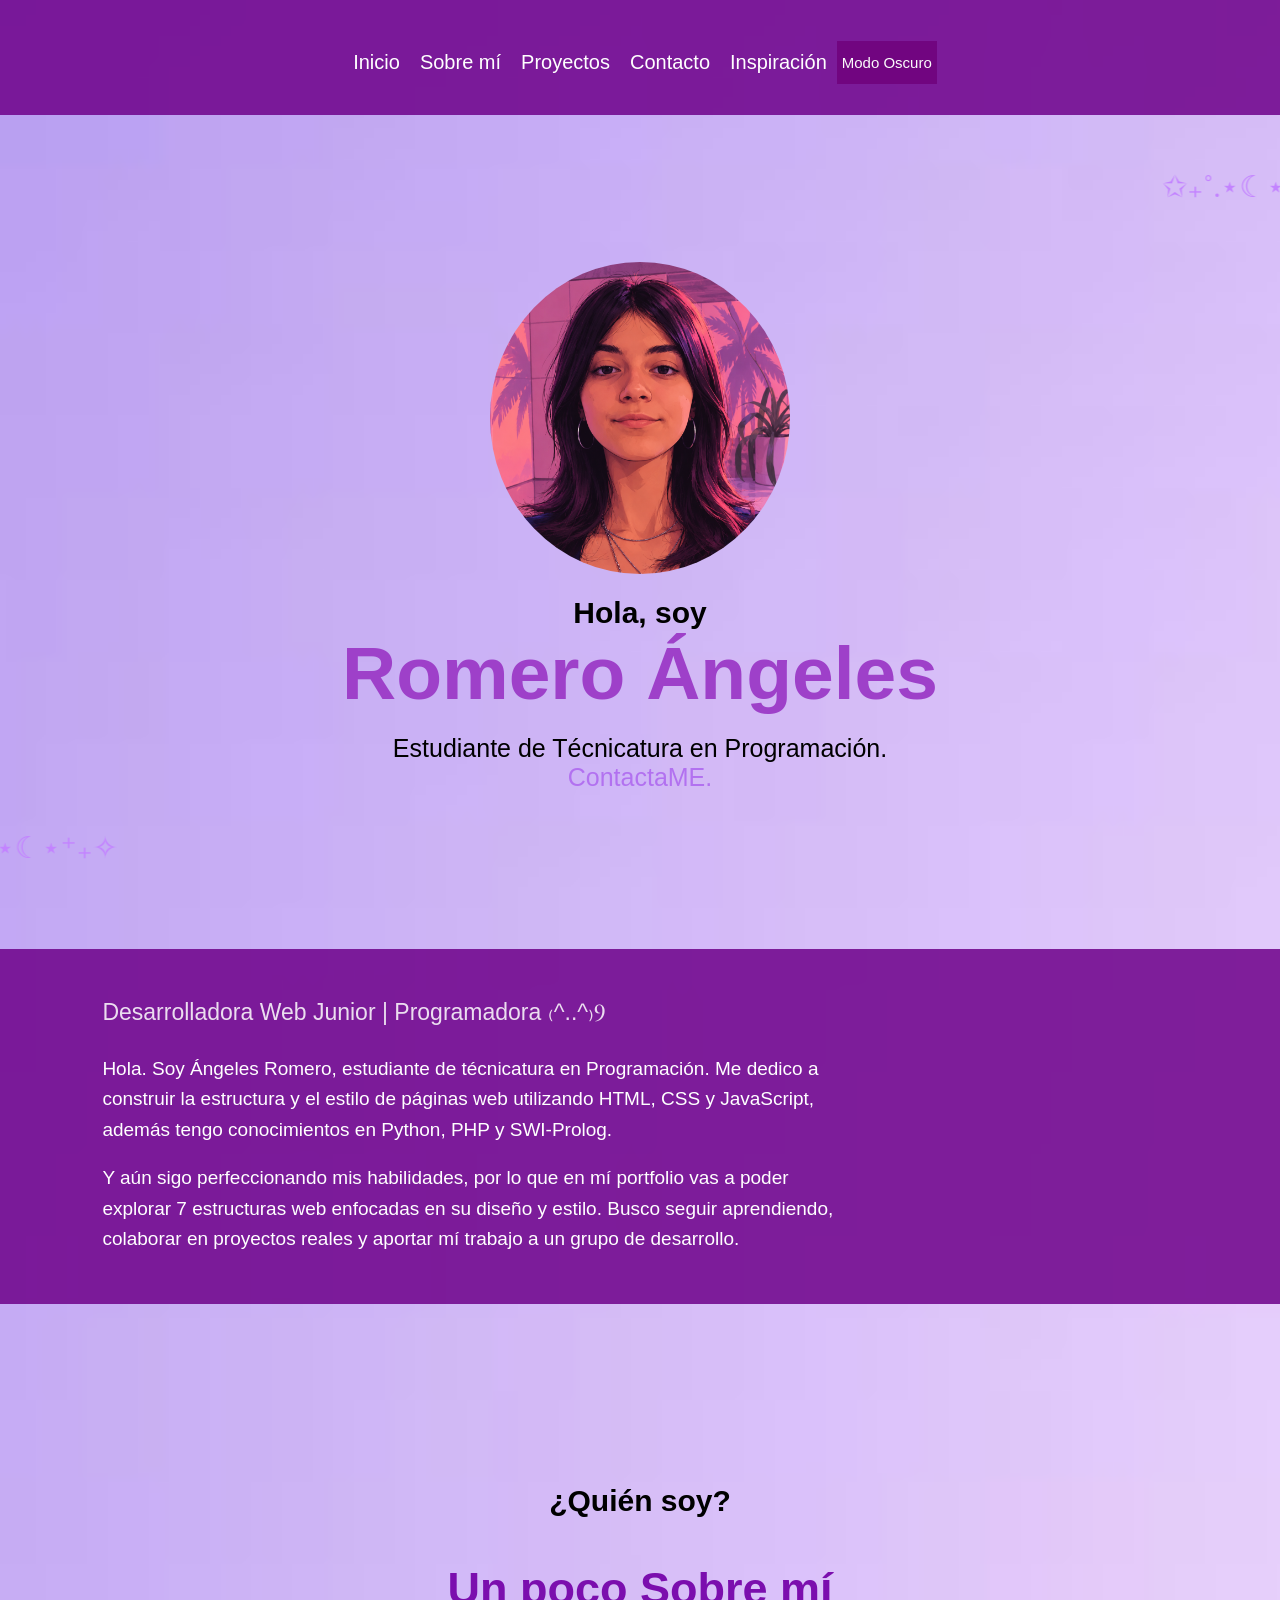
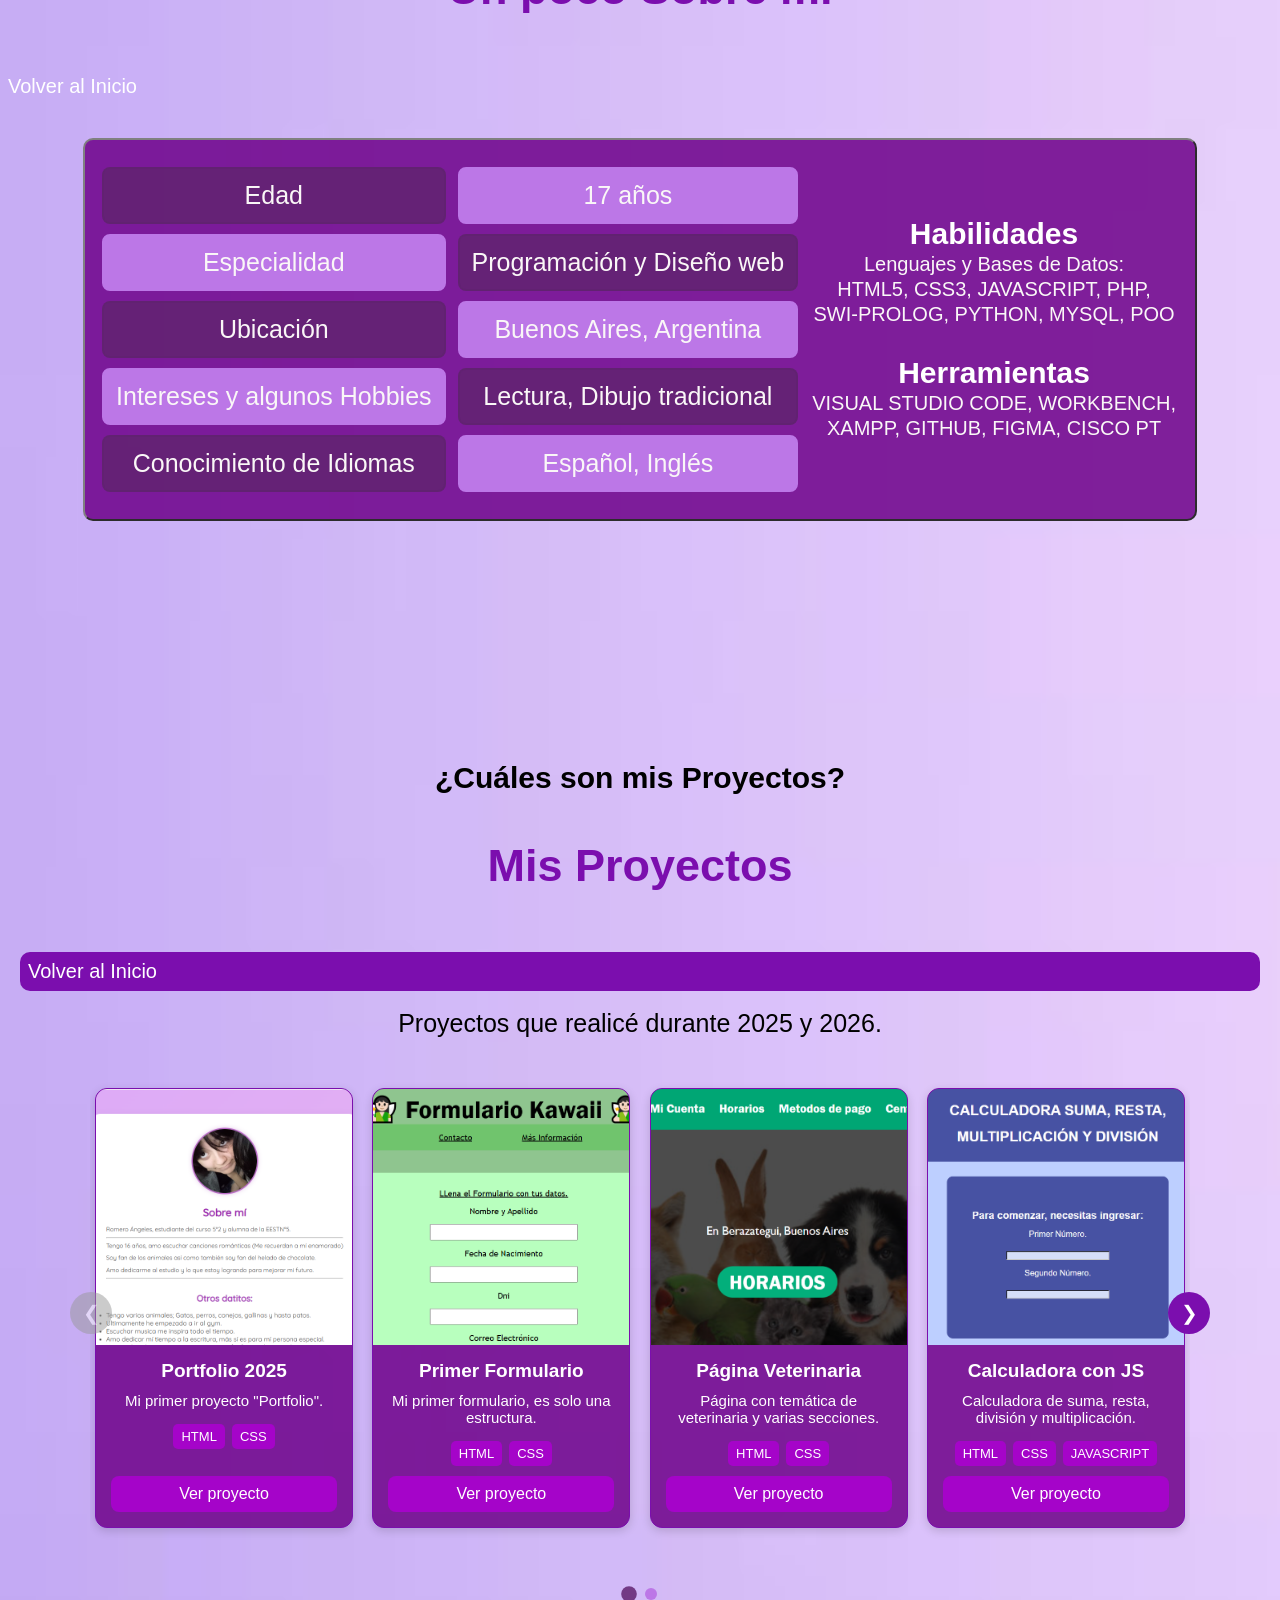
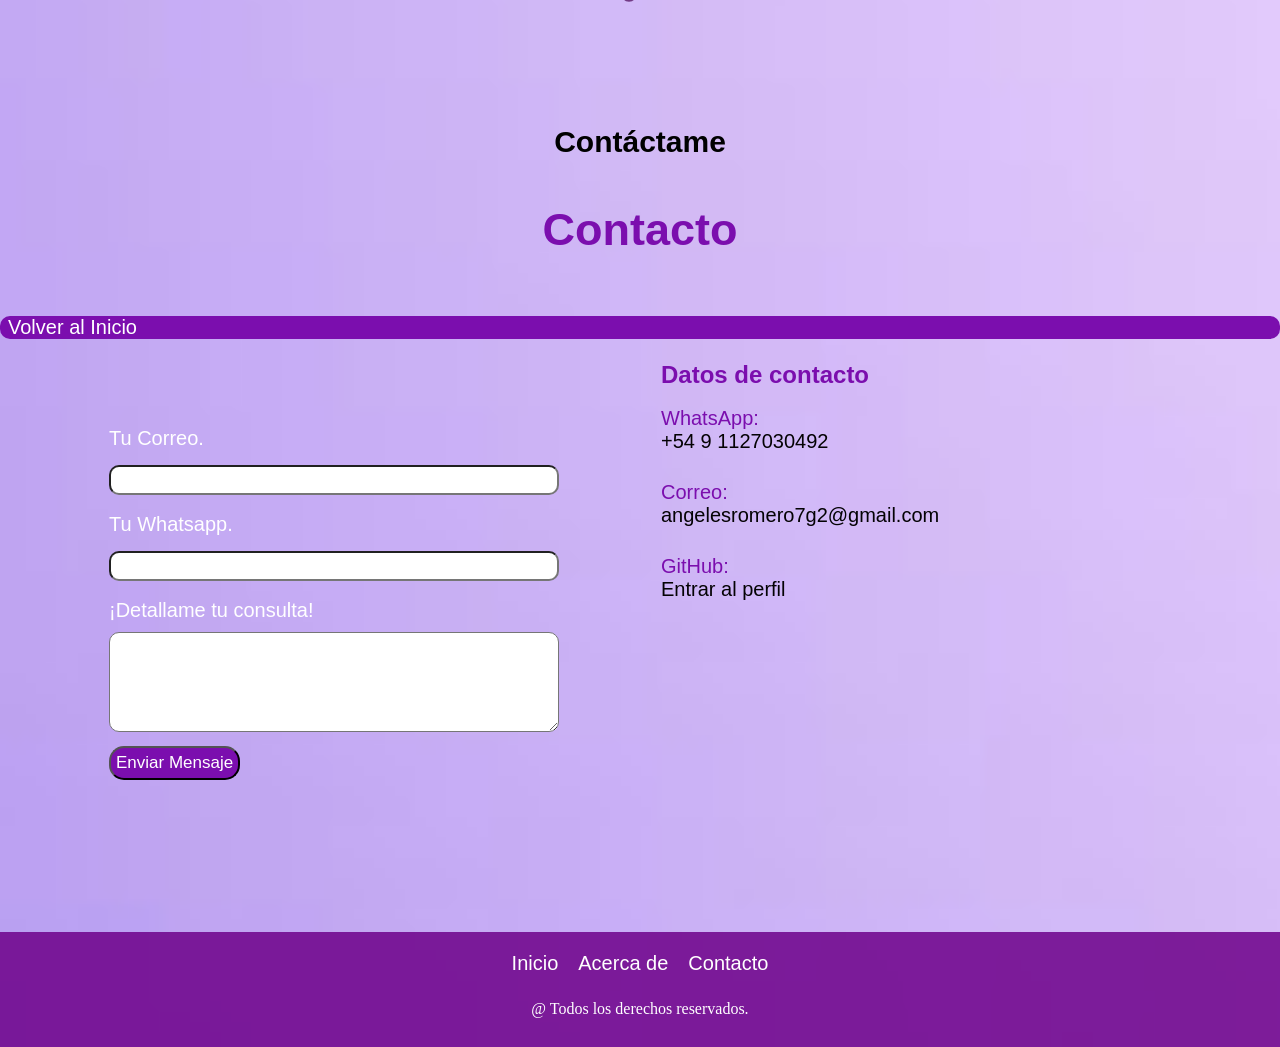
==== index.html @ 71721fd1 "Restore index.html with original content" ====
<!DOCTYPE html>
<html lang="es">
<head>
    <meta charset="UTF-8">
    <meta name="viewport" content="width=device-width, initial-scale=1.0">
    <title>Portfolio Romero Ángeles</title>
    <link rel="stylesheet" href="style.css">
</head>
<body>
    <header class="Encabezado" id="Inicio">
        <nav class="Contenedor" style="margin-top: 10px;">
            <ul class="Menu-links">
                <li class="Menu-item"><a href="#Inicio">Inicio</a></li>
                <li class="Menu-item"><a href="#Sobremi">Sobre mí</a></li>
                <li class="Menu-item"><a href="#Proyectos">Proyectos</a></li>
                <li class="Menu-item"><a href="#Contacto">Contacto</a></li>
                <li class="Menu-item"><a href="index2.html">Inspiración</a></li>
                <button class="botoncolor" id="btn-tema" onclick="cambiarTema()">Modo Oscuro</button>
            </ul>
        </nav>
    </header>
    <br>
    <br>
    <br>
      <marquee behavior="" direction="left" style=" font-size: 30px; color: rgb(195, 131, 255);">✩₊˚.⋆☾⋆⁺₊✧✩₊˚.✩₊˚.⋆☾⋆⁺₊✧✩₊˚.✩₊˚.⋆☾⋆⁺₊✧✩₊˚.✩₊˚.⋆☾⋆⁺₊✧✩₊˚.✩₊˚.⋆☾⋆⁺₊✧✩₊˚.✩₊˚.⋆☾⋆⁺₊✧✩₊˚.✩₊˚.⋆☾⋆⁺₊✧✩₊˚.✩₊˚.⋆☾⋆⁺₊✧✩₊˚.✩₊˚.⋆☾⋆⁺₊✧✩₊˚.✩₊˚.⋆☾⋆⁺₊✧✩₊˚.✩₊˚.⋆☾⋆⁺₊✧✩₊˚.✩₊˚.⋆☾⋆⁺₊✧✩₊˚.⋆☾⋆⁺₊✧✩₊˚.⋆☾⋆⁺₊✧✩₊˚.⋆☾⋆⁺₊✧✩₊˚.⋆☾⋆⁺₊✧✩₊˚.⋆☾⋆⁺₊✧✩₊˚.⋆☾⋆⁺₊✧✩₊˚.⋆☾⋆⁺₊✧✩₊˚.⋆☾⋆⁺₊✧</marquee>
    <br>
    <br>
    <br>
    <br>
    <section class="banner">
        <div class="Presentacion">
              <center><img src="angelesfoto.png" alt="" class="Mi-foto"></center>
              <br>
            <table class="tabla1" style="margin-bottom: 15%;">
                <tr>
                    <td>
                        <h1 style="font-family: sans-serif; font-size: 30px;">Hola, soy</h1>
                        <p class="Mi-nombre">Romero Ángeles</p>
                        <br>
                        <p class="descripcion1" style="font-family: 'Segoe UI', Tahoma, Geneva, Verdana, sans-serif; font-size: 25px;">Estudiante de Técnicatura en Programación.</p>
                        <p class="descripcion2" style="font-family: 'Segoe UI', Tahoma, Geneva, Verdana, sans-serif; font-size: 20px;">
                        <a href="#Contacto" style="color: rgb(178, 113, 240); text-decoration: none; font-size: 25px;">ContactaME.</a></p>
                    </td>
                </tr>
            </table>
        </div>
    </section>
    <br>
    <marquee behavior="" direction="right" style=" font-size: 30px; color: rgb(195, 131, 255);">✩₊˚.⋆☾⋆⁺₊✧✩₊˚.✩₊˚.⋆☾⋆⁺₊✧✩₊˚.✩₊˚.⋆☾⋆⁺₊✧✩₊˚.✩₊˚.⋆☾⋆⁺₊✧✩₊˚.✩₊˚.⋆☾⋆⁺₊✧✩₊˚.✩₊˚.⋆☾⋆⁺₊✧✩₊˚.✩₊˚.⋆☾⋆⁺₊✧✩₊˚.✩₊˚.⋆☾⋆⁺₊✧✩₊˚.✩₊˚.⋆☾⋆⁺₊✧✩₊˚.✩₊˚.⋆☾⋆⁺₊✧✩₊˚.✩₊˚.⋆☾⋆⁺₊✧✩₊˚.✩₊˚.⋆☾⋆⁺₊✧✩₊˚.⋆☾⋆⁺₊✧✩₊˚.⋆☾⋆⁺₊✧✩₊˚.⋆☾⋆⁺₊✧✩₊˚.⋆☾⋆⁺₊✧✩₊˚.⋆☾⋆⁺₊✧✩₊˚.⋆☾⋆⁺₊✧✩₊˚.⋆☾⋆⁺₊✧✩₊˚.⋆☾⋆⁺₊✧</marquee>
    <section id="Acercade" style="background-color: var(--violeta3); color: var(--blancooo); width: 100%; padding: 50px 8%; font-family: sans-serif;">
        <h1 style="font-size: 23px; font-weight: normal; opacity: 0.85; margin: 0 0 28px 0;">Desarrolladora Web Junior | Programadora ₍^..^₎Ⳋ</h1>
        <div style="max-width: 750px;">
            <p style="font-size: 19px; line-height: 1.6; margin: 0 0 18px 0;">Hola. Soy Ángeles Romero, estudiante de técnicatura en Programación. Me dedico a construir la estructura y el estilo de páginas web utilizando HTML, CSS y JavaScript, además tengo conocimientos en Python, PHP y SWI-Prolog.</p>
            <p style="font-size: 19px; line-height: 1.6; margin: 0;">Y aún sigo perfeccionando mis habilidades, por lo que en mí portfolio vas a poder explorar 7 estructuras web enfocadas en su diseño y estilo. Busco seguir aprendiendo, colaborar en proyectos reales y aportar mí trabajo a un grupo de desarrollo.</p>
        </div>
    </section>
    
    <section class="Sobremi" id="Sobremi">
        <h2 style="font-family: sans-serif; font-size: 30px; text-align: center;">¿Quién soy?</h2>
        <h2 class="subtitulos">Un poco Sobre mí</h2
        <li style="justify-self: center; list-style-type: none; background-color: var(--violeta); border-radius: 10px;">
            <a href="#Inicio" style="display: flexbox; color: var(--blancooo); font-family: sans-serif; font-size: 20px; justify-self: center; text-decoration: none; padding: 8px;">Volver al Inicio</a>
        </li>

        <table class="tabla2" border="2">
            <tr>
                <td>
                    <p class="violeta">Edad</p>
                    <p class="claro">Especialidad</p>
                    <p class="violeta">Ubicación</p>
                    <p class="claro">Intereses y algunos Hobbies</p>
                    <p class="violeta">Conocimiento de Idiomas</p>
                </td>
                <td>
                    <p class="claro">17 años</p>
                    <p class="violeta">Programación y Diseño web</p>
                    <p class="claro">Buenos Aires, Argentina</p>
                    <p class="violeta">Lectura, Dibujo tradicional</p>
                    <p class="claro">Español, Inglés</p>
                </td>
                <td>
                    <h1 style="color: white; font-family: sans-serif; font-size: 30px;">Habilidades</h1>
                    <p style="font-size: 20px; padding: 0%; margin: 2px;">Lenguajes y Bases de Datos:</p>
                    <p style="font-size: 20px; padding: 0%; margin: 2px;">HTML5, CSS3, JAVASCRIPT, PHP,</p>
                    <p style="font-size: 20px; padding: 0%; margin: 2px;">SWI-PROLOG, PYTHON, MYSQL, POO</p>
                    <br>
                    <h1 style="color: white; font-family: sans-serif; font-size: 30px;">Herramientas</h1>
                    <p style="font-size: 20px; padding: 0%; margin: 2px;">VISUAL STUDIO CODE, WORKBENCH,</p>
                    <p style="font-size: 20px; padding: 0%; margin: 2px;">XAMPP, GITHUB, FIGMA, CISCO PT</p>
                </td>
            </tr>
        </table>
    </section>

<section id="Proyectos">
    <h2 style="font-family: sans-serif; font-size: 30px; text-align: center;">
        ¿Cuáles son mis Proyectos?
    </h2>
    <h1 class="subtitulos">Mis Proyectos</h1>
    <li style="justify-self: center; list-style-type: none; background-color: var(--violeta); border-radius: 10px;">
        <a href="#Inicio" style="color: var(--blancooo); font-family: sans-serif; font-size: 20px; text-decoration: none; padding: 8px; display: block;">Volver al Inicio</a>
    </li>
    <br>
    <p class="descripcion2" style="font-family: 'Segoe UI', Tahoma, Geneva, Verdana, sans-serif; font-size: 25px; text-align: center;">Proyectos que realicé durante 2025 y 2026.</p>
    <div class="carrusel-contenedor">
        <button class="flecha" id="btn-anterior" onclick="moverCarrusel(-1)">❮</button>
        <div class="carrusel-wrapper">
            <div class="carrusel-track" id="carrusel-track">
            </div>
        </div>
        <button class="flecha" id="btn-siguiente" onclick="moverCarrusel(1)">❯</button>
    </div>
    <div class="indicadores" id="indicadores-proyectos"></div>
</section>

    <section id="Contacto">
        <h2 style="font-family: sans-serif; font-size: 30px; text-align: center;">Contáctame</h2>
        <h2 class="subtitulos">Contacto</h2>
        <li style="justify-self: center; list-style-type: none; background-color: var(--violeta); border-radius: 10px;">
            <a href="#Inicio" style="display: flexbox; color: var(--blancooo); font-family: sans-serif; font-size: 20px; text-decoration: none; padding: 8px;">Volver al Inicio</a>
        </li>

        <table style="width: 100%;">
            <tr>
                <td style="width: 50%; vertical-align: top;">
                   <form class="Contacto" action="https://formspree.io/f/mbgojozp" method="POST" onsubmit="return validar(this)>
                        <fieldset>
                            <label>
                                <br>
                                <p>Tu nombre.</p>
                                <input style="margin-top: 10px;" type="text" name="nombre">
                            </label>
                            <br>
                            <label>
                                <br>
                                <p>Tu Correo.</p>
                                <input style="margin-top: 10px;" type="email" name="email">
                            </label>
                            <br>
                            <label>
                                <br>
                                <p>Tu Whatsapp.</p>
                                <input style="margin-top: 10px;" type="number" name="number">
                            </label>
                            <br>
                            <label>
                                <br>
                                <p>¡Detallame tu consulta!</p>
                                <textarea name="mensaje" style="margin-top: 5px;"></textarea>
                            </label>
                            <button type="submit" style="font-family: sans-serif; border-radius: 15px; color: var(--blancooo); background-color: var(--violeta); font-size: 17px; padding: 5px; margin-top: 10px;">Enviar Mensaje</button>
                        </fieldset>
                    </form>

<script>
    let form = document.querySelector(".Contacto");
    form.onsubmit = function(e) {
        let nombre = form.nombre.value;
        let email = form.email.value;
        let numero = form.numerito.value;
        let mensaje = form.mensaje.value;

        if (nombre == "" && email == "" && numero == "" && mensaje == "") {
            e.preventDefault();
            alert("Completá los campos antes de enviar");
        } else {
            console.log(nombre + ", Se envió el mensaje" + typeof(nombre));
            alert("Se envio tu mensaje, " + nombre);
        }
    }
</script>
                    </form>
                </td>
                <td style="width: 50%; vertical-align: top; padding: 20px; font-family: sans-serif; color: var(--violeta);">
                    <h1>Datos de contacto</h1>
                    <br>
                    <p style="font-size: 20px;">WhatsApp:</p>
                    <p style="font-size: 20px; color: var(--texto2)">+54 9 1127030492</p>
                    <br>
                    <p style="font-size: 20px; margin-top: 10px;">Correo:</p>
                    <p style="font-size: 20px; color: var(--texto2)">angelesromero7g2@gmail.com</p>
                    <br>
                    <p style="font-size: 20px; margin-top: 10px;">GitHub:</p>
                    <a href="https://github.com/memecita" style="text-decoration: none; font-size: 20px; color: var(--texto2)">Entrar al perfil</a>
                </td>
            </tr>
        </table>
    </section>

    <footer>
        <nav class="lista-footer">
            <ul class="Menu-links2">
                <li><a href="#Inicio" class="nav__link">Inicio</a></li>
                <li><a href="#Acercade" class="nav__link">Acerca de</a></li>
                <li><a href="#Contacto" class="nav__link">Contacto</a></li>
            </ul>
            <p class="nav__link">@ Todos los derechos reservados.</p>
        </nav>
    </footer>

    <script src="indexjs.js"></script>

</body>
</html>
---- style.css ----
:root {
    --fondo-imagen: url('fondo1.jpg');
    --texto: #000000;
    --proyecto: #dddddd;
    --violeta: rgb(123, 14, 174);
    --violeta3: rgba(111, 2, 138, 0.855);
    --tabla: rgba(111, 2, 138, 0.855);
    --botoncolor: #710580;
    --violetaa: rgb(158, 64, 201);
    --violeta-claro: rgb(188, 119, 231);
    --violeta-fuerte: rgba(98, 36, 113, 0.855);
    --header: rgba(111, 2, 138, 0.855);
    --blanco: #040404;
    --texto2: rgb(4, 2, 4);
    --tags: rgba(255, 255, 255, 0.855);
    --card: rgba(111, 2, 138, 0.855);
    --blancoo: #faf7f7;
    --nombre: rgb(165, 5, 239);
    --blancooo: #ffffff;
    --contacto: rgba(111, 2, 138, 0.855);
}

body.oscuro {
    --fondo-imagen: url('fondo2.jpg');
    --header: #290d38;
    --proyecto: #faf7f7;
    --texto2: #ffffff;
    --violeta: #c885e9;
    --violeta3: #290d38;
    --nombre: rgb(205, 140, 236);
    --tags: rgb(119, 55, 148);
    --card: #352342;
    --contacto: #290d38;
    --violetaa: rgb(123, 14, 174);
    --texto: #e6d4ef;
    --tabla: #352342;
    --botoncolor: #451a5d;
    --violeta-claro: #59376e;
    --violeta-fuerte: #8146a5;
    --blanco: #ffffff;
    --blancooo: #ffffff;
}

* {
    margin: 0;
    padding: 0;
    box-sizing: border-box;
}

html {
    scroll-behavior: smooth;
}

body {
    background-image: var(--fondo-imagen);
    background-repeat: no-repeat;
    background-size: cover;
}

.botoncolor {
    font-size: 15px;
    color: rgb(251, 251, 251);
    background-color: var(--botoncolor);
    padding: 5px;
    border: 5px;
}

.Encabezado {
    background-color: var(--header);
    height: 115px;
    text-decoration: none;
    display: flex;
    justify-content: center;
    align-items: center;
}

.Menu-item {
    display: flex;
    align-items: center;
}

.Menu-contenedor {
    width: 100%;
    align-items: center;
    height: 100%;
}

.Contenedor {
    justify-content: space-between;
    align-items: center;
    margin: 0;
    padding: 10px;
}

.Menu-links a {
    font-size: 20px;
    font-family: sans-serif;
    text-decoration: none;
    color: #fff;
    padding: 10px;
}

.banner {
    height: 450px;
    position: relative;
    display: grid;
    margin-bottom: 100px;
}

.contenido-banner {
    display: flex;
    justify-content: center;
    align-items: center;
    width: 100%;
}

.Presentacion {
    width: 80%;
    margin: 0 auto;
}

.Presentacion table {
    width: 100%;
    margin: 0 auto;
    border-collapse: collapse;
}

.Presentacion td {
    text-align: center;
}

.tabla1 {
    justify-self: center;
}

.Mi-nombre {
    font-family: Arial, Helvetica, sans-serif;
    font-weight: bold;
    font-size: 75px;
    color: var(--violetaa);
}

.Mi-nombre:hover {
    color: var(--nombre);
}

.descripcion1, .descripcion2 {
    color: var(--texto);
}

.Mi-foto {
    width: 300px;
    height: auto;
    border-radius: 50%;
}

.subtitulos {
    font-family: 'Trebuchet MS', 'Lucida Sans Unicode', 'Lucida Grande', 'Lucida Sans', Arial, sans-serif;
    font-size: 45px;
    text-align: center;
    color: var(--violeta);
    margin-top: 45px;
    margin-bottom: 60px;
}

#Acercade {
    margin-top: 80px;
    margin-bottom: 130px;
    padding-top: 50px;
    padding-bottom: 50px;
}

.Sobremi {
    margin-top: 25px;
    margin-bottom: 140px;
    padding-top: 50px;
    padding-bottom: 50px;
}

.tabla2 {
    margin: 40px auto 0;
    background-color: var(--tabla);
    border-radius: 10px;
    font-size: 25px;
    padding: 10px;
}

.tabla2:hover {
    background-color: var(--violetaa);
}

.tabla2 td {
    text-align: center;
    padding: 5px;
    border: none;
}

.tabla2 p {
    font-family: sans-serif;
    font-size: 25px;
    color: var(--blancoo);
    padding: 12px;
    margin: 10px 0;
    border-radius: 8px;
}

.violeta {
    border: 2px solid var(--violeta-fuerte);
    background-color: var(--violeta-fuerte);
}

.claro {
    border: 2px solid var(--violeta-claro);
    background-color: var(--violeta-claro);
}

.tags {
    font-size: 20px;
    font-family: Arial, Helvetica, sans-serif;
    color: var(--blancooo);
    display: flex;
    justify-content: center;
    flex-wrap: wrap;
    gap: 7px;
    margin-top: 5px;
}

.tags span {
    background-color: rgb(165, 4, 201);
    color: var(--blancooo);
    border-radius: 5px;
    padding: 5px 8px;
    font-size: 13px;
    font-family: Arial, Helvetica, sans-serif;
}

#Proyectos {
    margin-top: 20px;
    margin-bottom: 20px;
    padding: 50px 20px;
}

.carrusel-contenedor {
    position: relative;
    width: 95%;
    max-width: 1100px;
    margin: 40px auto;
}

.carrusel-wrapper {
    width: 100%;
    overflow: hidden;
    border-radius: 15px;
}

.carrusel-track {
    display: flex;
    gap: 1.2rem;
    padding: 10px 5px 20px;
    transition: transform 0.4s ease;
}

.proyecto-card {
    flex: 0 0 calc(25% - 0.9rem);
    min-width: 0;
    box-sizing: border-box;
    background-color: var(--card);
    border: 1px solid var(--violeta);
    border-radius: 12px;
    box-shadow: 0 3px 10px rgba(0, 0, 0, 0.15);
    overflow: hidden;
    display: flex;
    flex-direction: column;
    transition: transform 0.2s, box-shadow 0.2s;
    color: var(--blancooo);
}

.proyecto-card:hover {
    transform: translateY(-5px);
    box-shadow: 0 8px 20px rgba(0, 0, 0, 0.2);
}

.proyecto-card img {
    width: 100%;
    aspect-ratio: 1 / 1;
    object-fit: cover;
    display: block;
}

.proyecto-info {
    padding: 15px;
    display: flex;
    flex-direction: column;
    flex: 1;
    gap: 10px;
    text-align: center;
}

.proyecto-card h3 {
    font-family: sans-serif;
    font-size: 19px;
    margin: 0;
}

.proyecto-card p {
    font-family: sans-serif;
    font-size: 15px;
    margin: 0;
}

.proyecto-card a {
    display: inline-block;
    margin-top: auto;
    background-color: rgb(165, 4, 201);
    color: var(--blancooo);
    border-radius: 8px;
    font-size: 16px;
    padding: 9px;
    text-decoration: none;
    font-family: sans-serif;
}

.proyecto-card a:hover {
    background-color: var(--violetaa);
}

.flecha {
    position: absolute;
    top: 50%;
    transform: translateY(-50%);
    background-color: var(--violeta);
    color: white;
    border: none;
    width: 42px;
    height: 42px;
    border-radius: 50%;
    font-size: 20px;
    cursor: pointer;
    z-index: 10;
    display: flex;
    align-items: center;
    justify-content: center;
}

.flecha:hover {
    background-color: var(--violetaa);
}

.flecha:disabled {
    background-color: #999;
    opacity: 0.5;
    cursor: default;
}

#btn-anterior {
    left: -20px;
}

#btn-siguiente {
    right: -20px;
}

.indicadores {
    display: flex;
    justify-content: center;
    gap: 10px;
    margin-top: 15px;
}

.punto-proyecto {
    width: 12px;
    height: 12px;
    border-radius: 50%;
    background-color: var(--violeta-claro);
    border: none;
    cursor: pointer;
    transition: transform 0.2s, background-color 0.2s;
}

.punto-proyecto.activo {
    background-color: var(--violeta-fuerte);
    transform: scale(1.3);
}

#Contacto {
    margin-top: 25px;
    margin-bottom: 100px;
    padding-top: 50px;
    padding-bottom: 50px;
}

.Contacto {
    width: 450px;
    margin: 50px 80px 0 auto;
}

.Contacto fieldset {
    background-color: var(--contacto);
    justify-content: right;
    border-radius: 10px;
    padding: 30px;
    width: 110%;
}

.Contacto label {
    font-family: sans-serif;
    color: var(--blancooo);
}

.Contacto p {
    margin-bottom: 5px;
    font-size: 20px;
    color: var(--blancooo);
}

.Contacto input {
    width: 100%;
    border-radius: 10px;
    height: 30px;
    font-size: 17px;
}

.Contacto textarea {
    width: 100%;
    font-size: 17px;
    padding: 15px;
    border-radius: 10px;
    height: 100px;
}

ul {
    display: flex;
}

footer {
    background-color: var(--header);
    width: 100%;
    display: flex;
    justify-content: center;
    align-items: center;
    margin: 0;
    padding: 0;
}

.lista-footer {
    grid-area: nav;
    display: flex;
    flex-direction: column;
    justify-content: center;
    gap: 15px;
    align-items: center;
    height: 115px;
}

.Menu-links2 a {
    font-size: 20px;
    font-family: sans-serif;
}

.nav__link {
    color: #fff;
    text-decoration: none;
    padding: 10px;
}

.lista-footer li {
    list-style-type: none;
}

@media (min-width: 769px) {
    .descripcion1, .descripcion2 {
        font-size: 13px;
    }

    .Contacto {
        width: 450px;
        margin: 50px 80px 0 auto;
    }
}

@media (max-width: 768px) {
    body {
        overflow-x: hidden;
    }
    .descripcion1, .descripcion2 {
        font-size: 13px;
    }
    .carrusel-contenedor {
        position: relative;
        width: 100%;
        max-width: 100%;
        margin: 30px auto;
        padding: 0 35px;
        box-sizing: border-box;
        display: flex;
        justify-content: center;
        align-items: center;
        gap: 0;
    }

    .carrusel-wrapper {
        width: 100%;
        max-width: 100%;
        min-width: 0;
        padding: 0;
        margin: 0;
        overflow: hidden;
        border-radius: 12px;
        box-sizing: border-box;
    }

    .carrusel-track {
        display: flex;
        width: 100%;
        gap: 0;
        padding: 5px 0 15px;
        transition: transform 0.4s ease;
        box-sizing: border-box;
    }

    .proyecto-card {
        flex: 0 0 100%;
        width: 100%;
        min-width: 100%;
        max-width: 100%;
        box-sizing: border-box;
        border-radius: 12px;
        padding: 10px;
        overflow: hidden;
    }

    .proyecto-card img {
        display: block;
        width: 100%;
        height: 150px;
        aspect-ratio: auto;
        object-fit: cover;
        border-radius: 5px;
    }

    .proyecto-info {
        width: 100%;
        box-sizing: border-box;
        padding: 15px 10px;
        display: flex;
        flex-direction: column;
        align-items: center;
        justify-content: space-between;
        gap: 12px;
    }

    .proyecto-card h3 {
        font-size: 17px;
        text-align: center;
    }

    .proyecto-card p {
        font-size: 14px;
        line-height: 1.4;
        text-align: center;
        overflow-wrap: break-word;
    }

    .proyecto-card a {
        width: 100%;
        box-sizing: border-box;
        font-size: 16px;
        padding: 10px;
        text-align: center;
    }

    .tags {
        display: flex;
        flex-wrap: wrap;
        justify-content: center;
        font-size: 14px;
        gap: 6px;
    }

    .tags span {
        font-size: 12px;
        padding: 5px 7px;
    }

    .flecha {
        position: absolute;
        z-index: 5;
        width: 32px;
        height: 32px;
        font-size: 15px;
        top: 50%;
        transform: translateY(-50%);
    }

    #btn-anterior {
        left: 0;
    }

    #btn-siguiente {
        right: 0;
    }

    .indicadores {
        display: flex;
        justify-content: center;
        align-items: center;
        flex-wrap: wrap;
        gap: 7px;
        width: 100%;
        margin-top: 15px;
    }

    .punto-proyecto {
        width: 9px;
        height: 9px;
    }


    .Mi-nombre{
        font-size: 10px;
    }
    .Encabezado {
        height: auto;
        min-height: 90px;
        padding: 12px 3px;
    }

    .Contenedor {
        width: 100%;
        padding: 5px;
    }

    .Menu-links {
        display: flex;
        flex-wrap: wrap;
        justify-content: center;
        align-items: center;
        gap: 3px;
    }

    .Menu-links a {
        font-size: 14px;
        padding: 5px;
    }

    .botoncolor {
        font-size: 12px;
        padding: 5px;
    }

    .banner {
        height: auto;
        display: block;
        margin-bottom: 50px;
    }

    .Presentacion {
        width: 100%;
    }

    .Presentacion table {
        width: 100%;
        margin-bottom: 5% !important;
    }

    .Presentacion td {
        padding: 8px;
    }

    .Mi-nombre {
        font-size: 34px;
    }

    .Mi-foto {
        width: 170px;
    }

    .descripcion1, .descripcion2,
    #Acercade .descripcion1, #Acercade .descripcion2 {
        font-size: 13px !important;
        overflow-wrap: anywhere;
    }

    #Acercade {
        margin-top: 45px !important;
        margin-bottom: 60px !important;
        padding: 30px 6% !important;
    }

    #Acercade h1 {
        font-size: 18px !important;
    }

    #Acercade p {
        line-height: 1.5 !important;
    }

    .Sobremi {
        margin-top: 60px !important;
        margin-bottom: 70px !important;
        padding-top: 25px;
        padding-bottom: 25px;
    }

    .subtitulos {
        font-size: 29px;
        margin-top: 25px;
        margin-bottom: 35px;
    }

    .tabla2 {
        display: block;
        width: 95%;
        border-collapse: collapse;
        padding: 5px;
    }

    .tabla2 tbody {
        display: block;
    }

    .tabla2 tr {
        display: grid;
        grid-template-columns: 1fr 1fr;
        width: 100%;
    }

    .tabla2 td {
        display: block;
        width: 100%;
        padding: 5px;
    }

    .tabla2 td:last-child {
        grid-column: 1 / 3;
    }

    .tabla2 p {
        font-size: 13px;
        padding: 7px 3px;
        margin: 5px 0;
        overflow-wrap: break-word;
    }

    .tabla2 h1 {
        font-size: 19px !important;
    }

    .tabla2 td:last-child p {
        font-size: 14px !important;
    }

    #Contacto {
        margin-top: 75px !important;
        margin-bottom: 50px !important;
        padding-top: 25px;
        padding-bottom: 25px;
    }

    #Contacto table,
    #Contacto tbody,
    #Contacto tr,
    #Contacto td {
        display: block;
        width: 100% !important;
    }

    #Contacto table {
        border-collapse: collapse;
    }

    .Contacto {
        width: 90%;
        margin: 30px auto;
    }

    .Contacto fieldset {
        width: 100%;
        padding: 15px;
    }

    .Contacto p {
        font-size: 17px;
    }

    .Contacto input,
    .Contacto textarea {
        font-size: 15px;
    }

    #Contacto h2 {
        font-size: 25px !important;
    }

    #Contacto td:last-child {
        padding: 20px 5px;
        text-align: center;
    }

    #Contacto td:last-child h1 {
        font-size: 22px;
    }

    #Contacto td:last-child p,
    #Contacto td:last-child a {
        font-size: 16px !important;
        overflow-wrap: anywhere;
    }

    .lista-footer {
        width: 100%;
        height: auto;
        padding: 20px 5px;
    }

    .Menu-links2 {
        display: flex;
        flex-wrap: wrap;
        justify-content: center;
        gap: 5px;
    }

    .Menu-links2 a {
        font-size: 14px;
        padding: 5px;
    }

    .lista-footer p {
        font-size: 13px;
    }
}
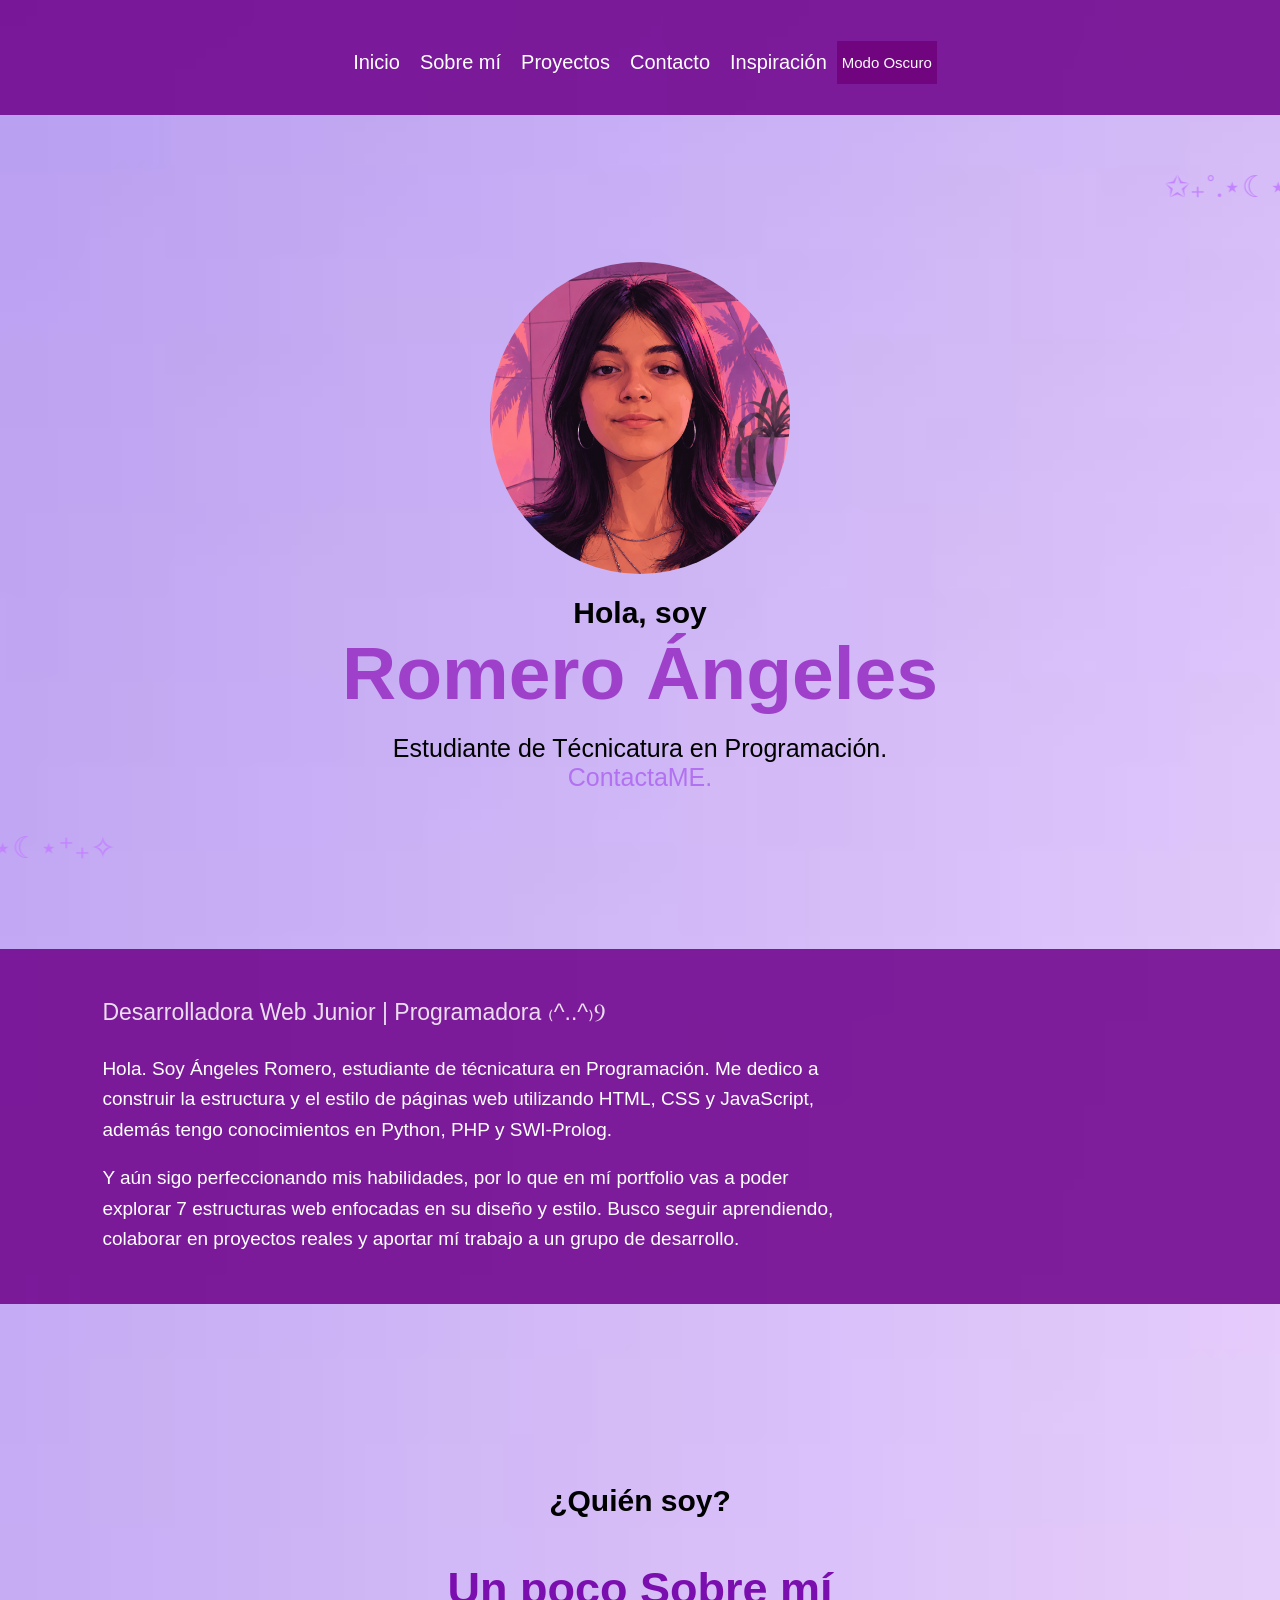
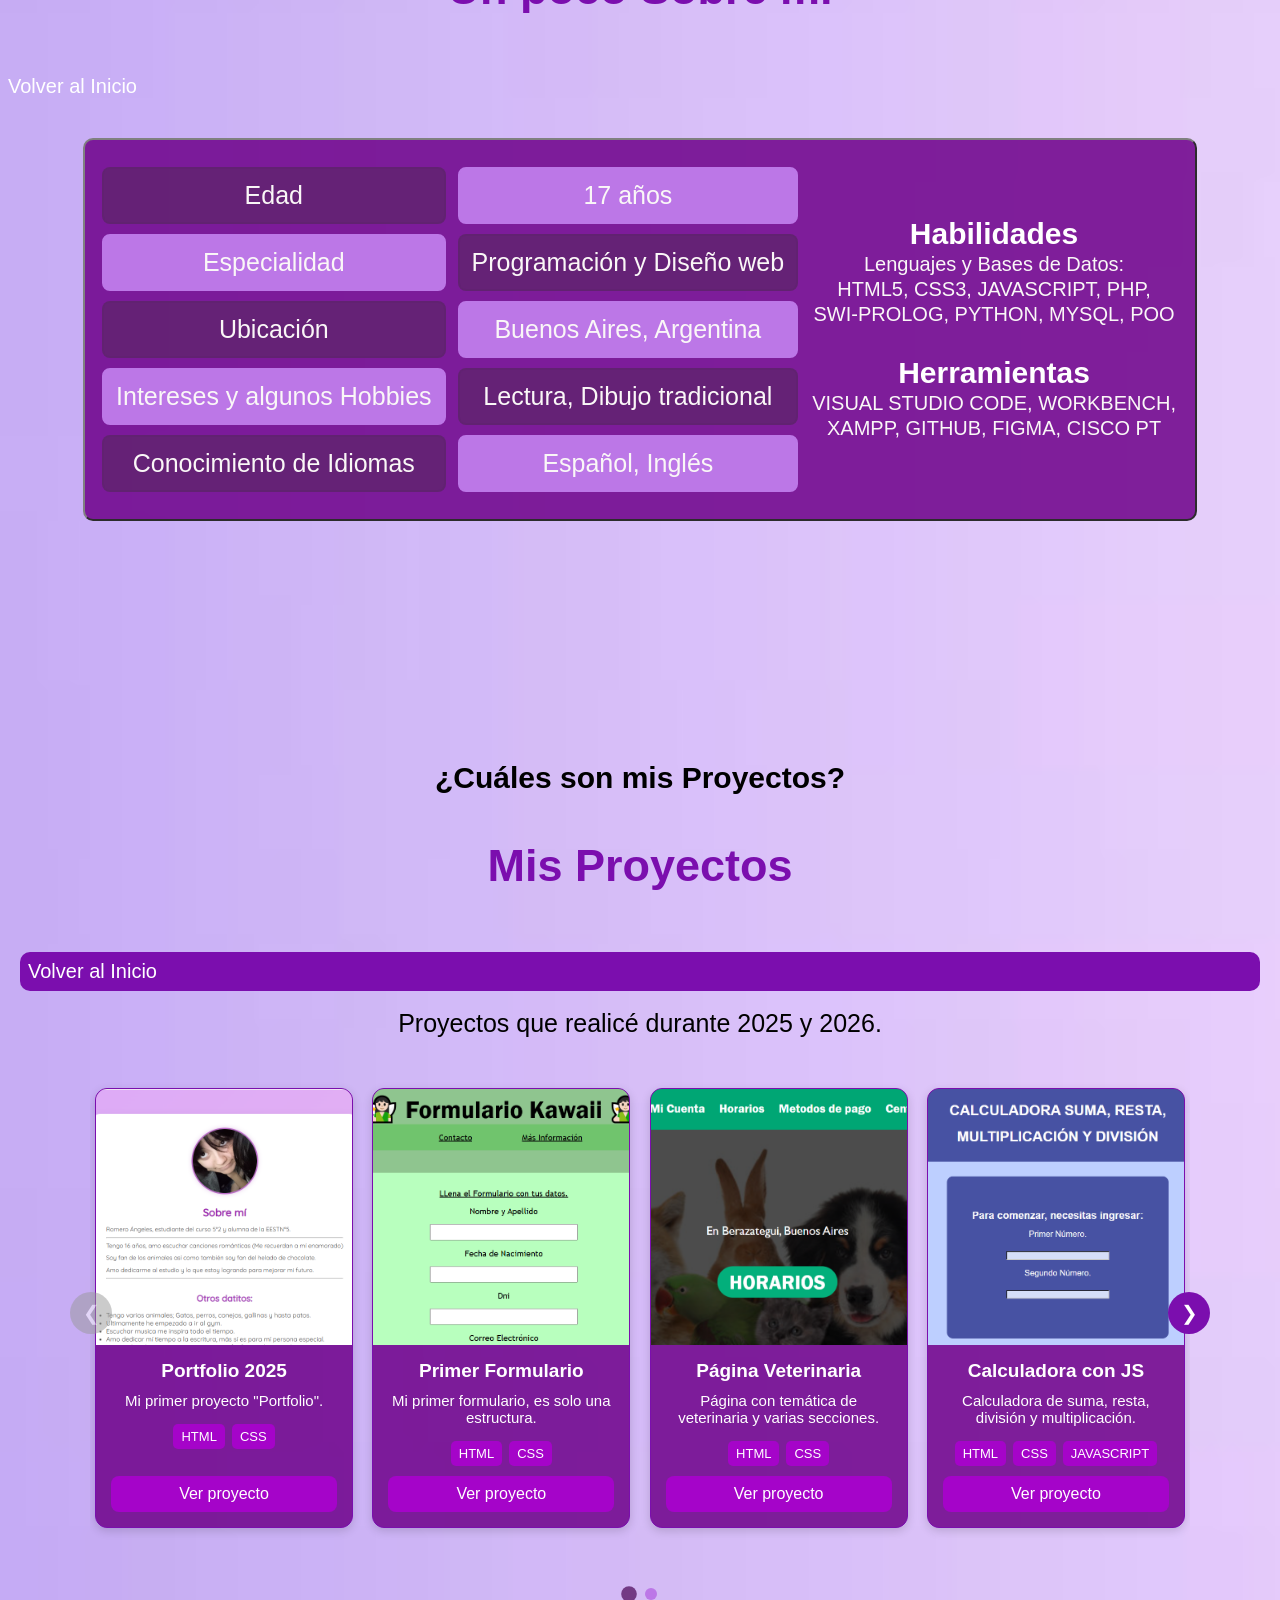
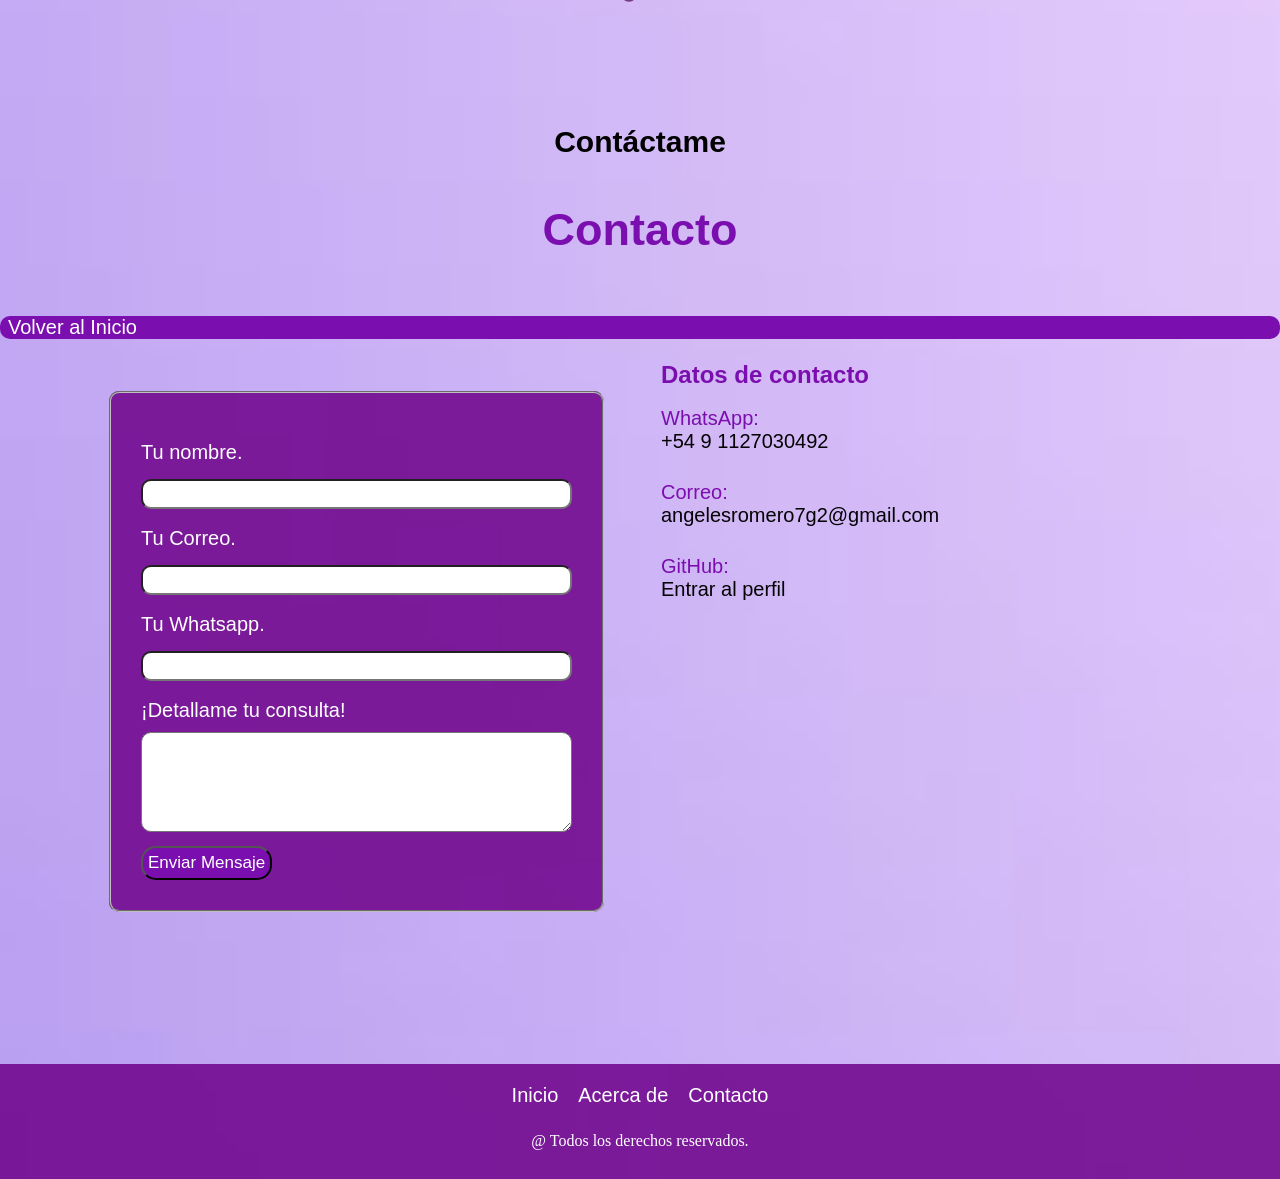
==== commit c056c7ff: "Refactor index.html structure and content" ====
--- a/index.html
+++ b/index.html
@@ -124,7 +124,7 @@
         <table style="width: 100%;">
             <tr>
                 <td style="width: 50%; vertical-align: top;">
-                   <form class="Contacto" action="https://formspree.io/f/mbgojozp" method="POST" onsubmit="return validar(this)>
+                    <form class="Contacto" action="https://formspree.io/f/mbgojozp" method="POST">
                         <fieldset>
                             <label>
                                 <br>
@@ -147,29 +147,11 @@
                             <label>
                                 <br>
                                 <p>¡Detallame tu consulta!</p>
-                                <textarea name="mensaje" style="margin-top: 5px;"></textarea>
+                                <textarea name="message" style="margin-top: 5px;"></textarea>
                             </label>
                             <button type="submit" style="font-family: sans-serif; border-radius: 15px; color: var(--blancooo); background-color: var(--violeta); font-size: 17px; padding: 5px; margin-top: 10px;">Enviar Mensaje</button>
                         </fieldset>
                     </form>
-
-<script>
-    let form = document.querySelector(".Contacto");
-    form.onsubmit = function(e) {
-        let nombre = form.nombre.value;
-        let email = form.email.value;
-        let numero = form.numerito.value;
-        let mensaje = form.mensaje.value;
-
-        if (nombre == "" && email == "" && numero == "" && mensaje == "") {
-            e.preventDefault();
-            alert("Completá los campos antes de enviar");
-        } else {
-            console.log(nombre + ", Se envió el mensaje" + typeof(nombre));
-            alert("Se envio tu mensaje, " + nombre);
-        }
-    }
-</script>
                     </form>
                 </td>
                 <td style="width: 50%; vertical-align: top; padding: 20px; font-family: sans-serif; color: var(--violeta);">
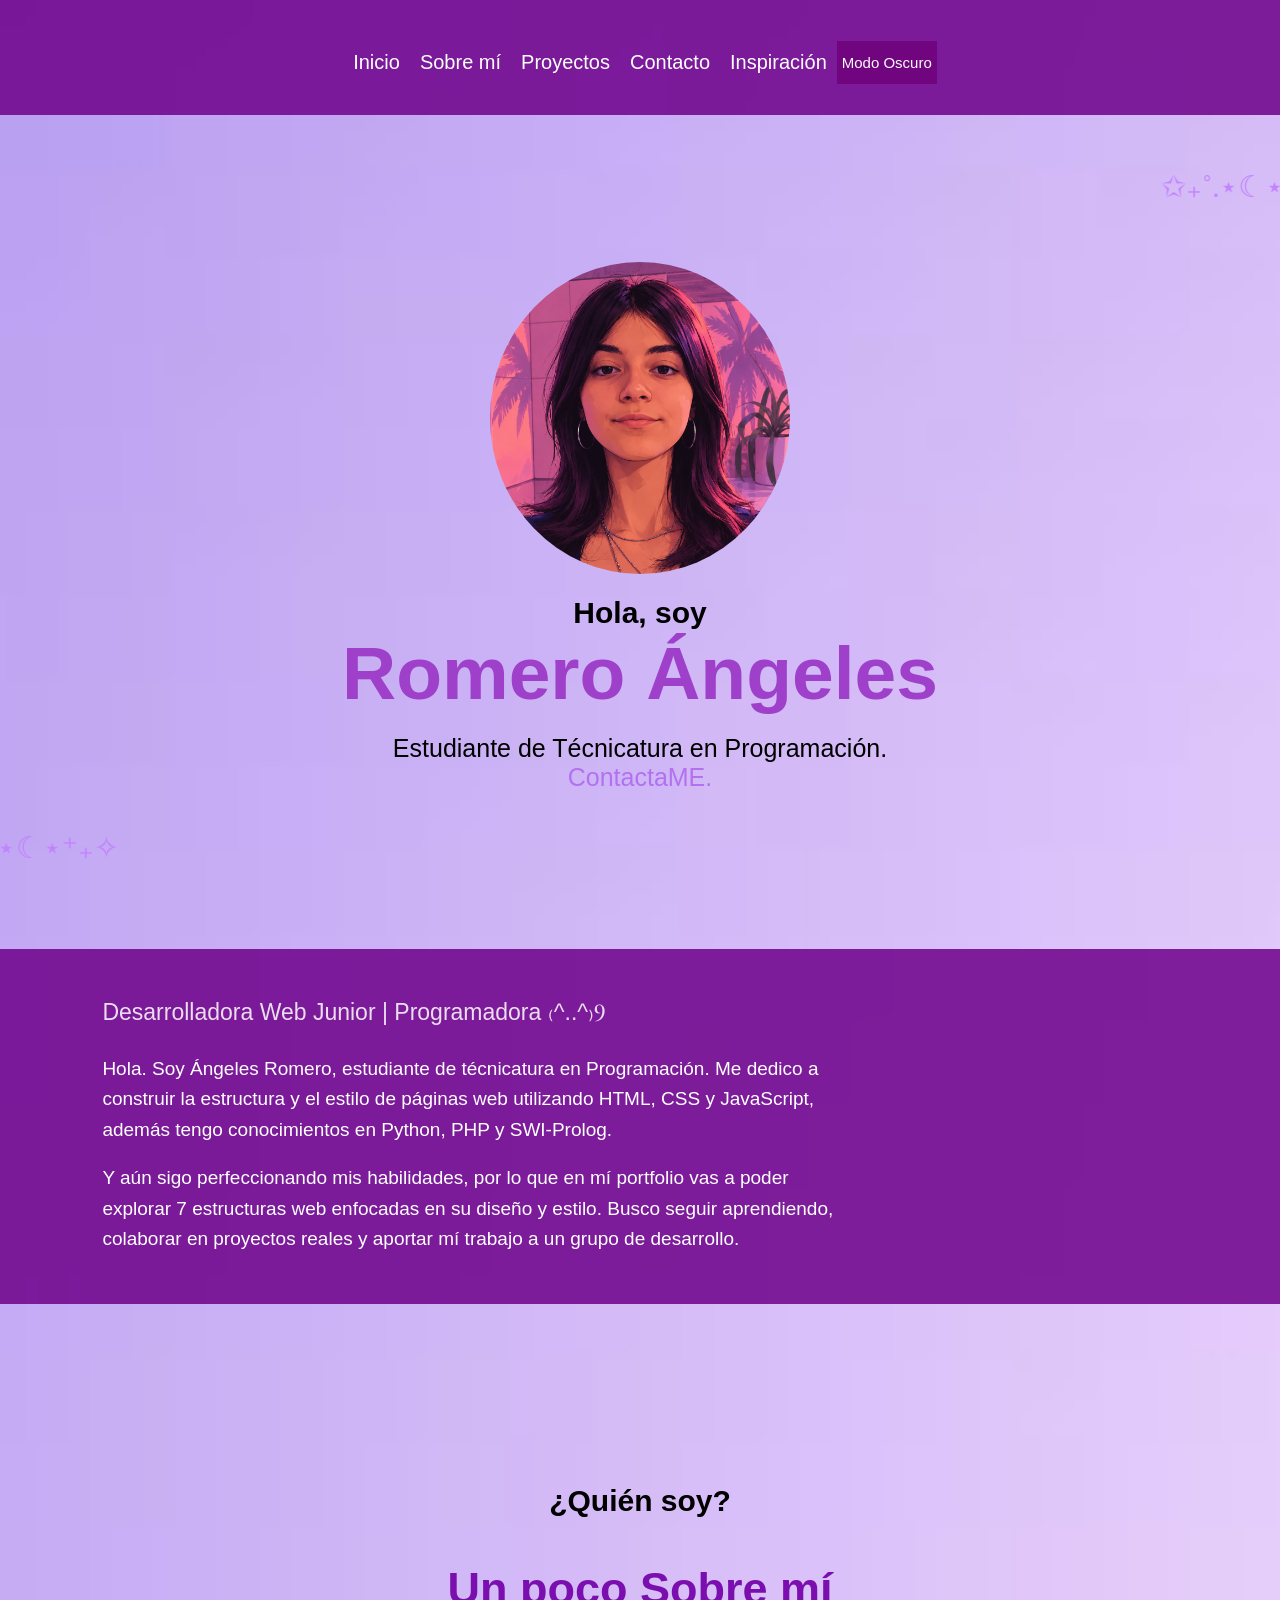
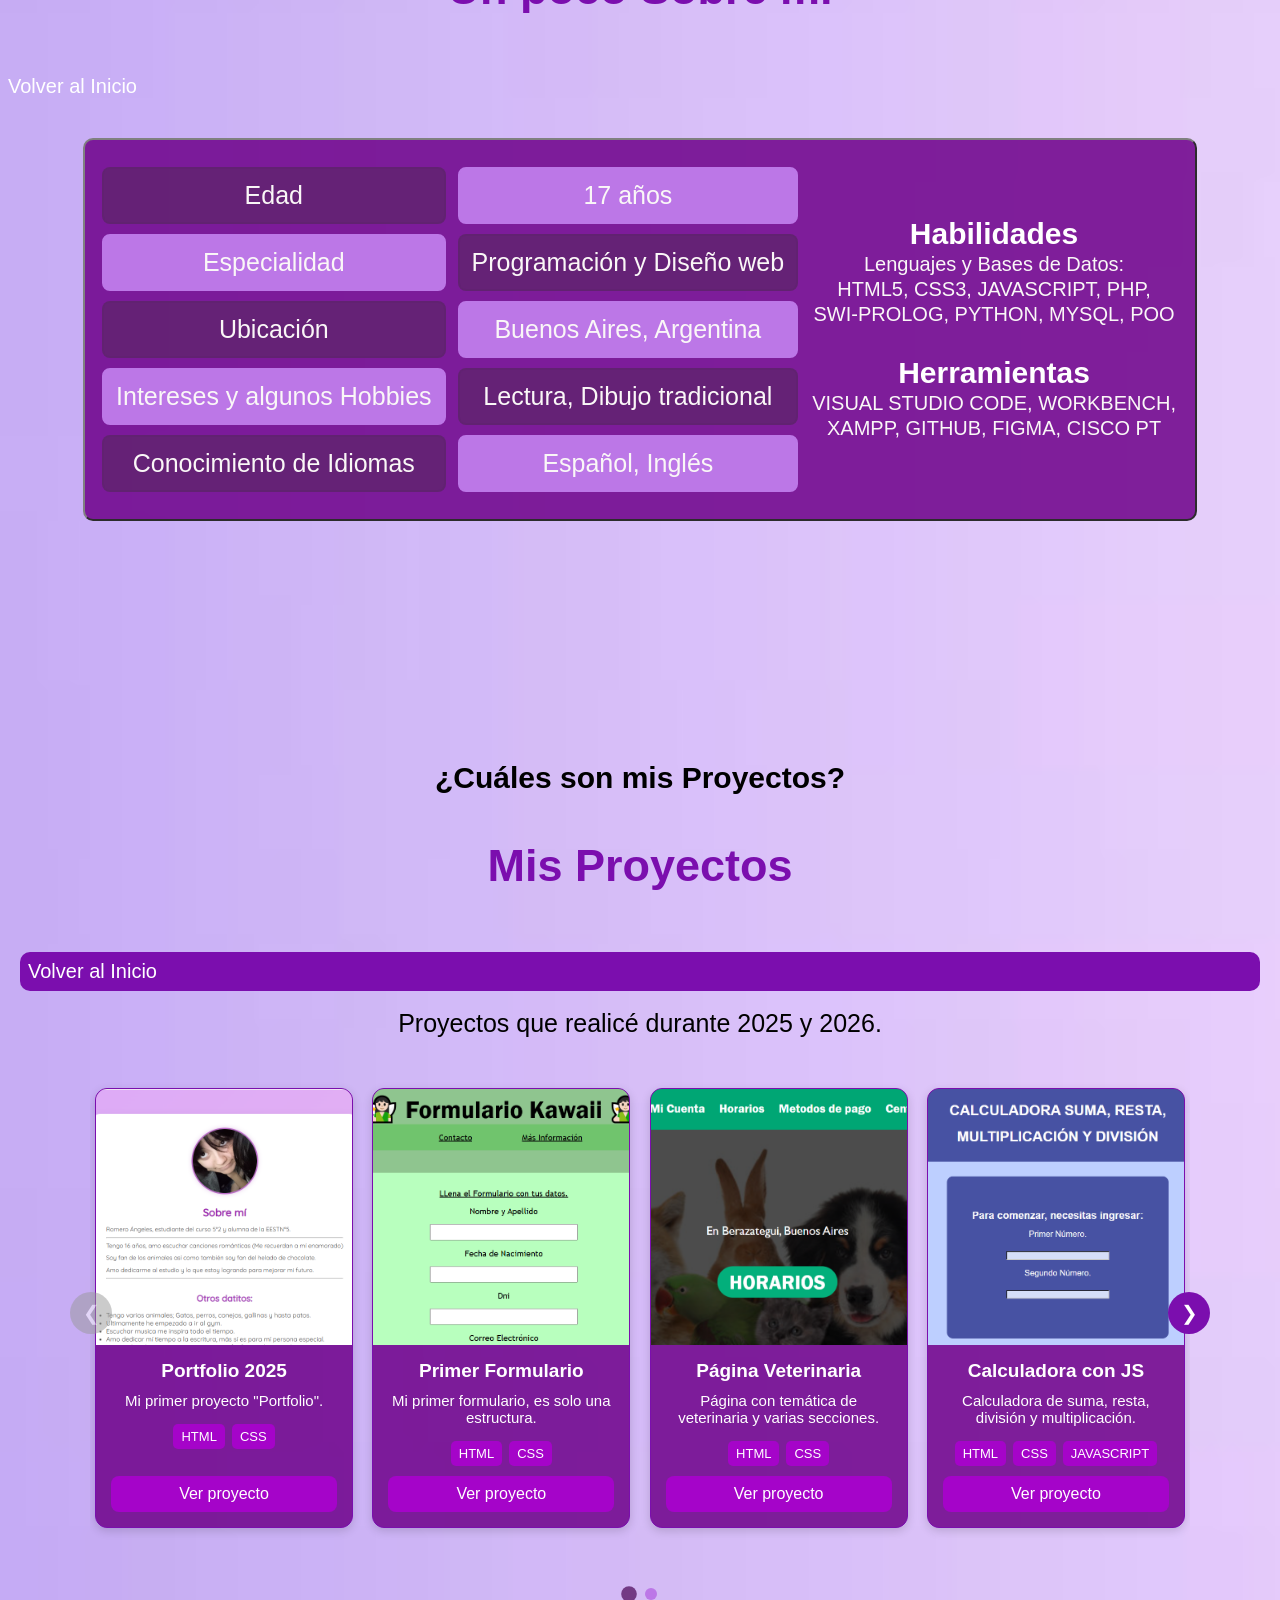
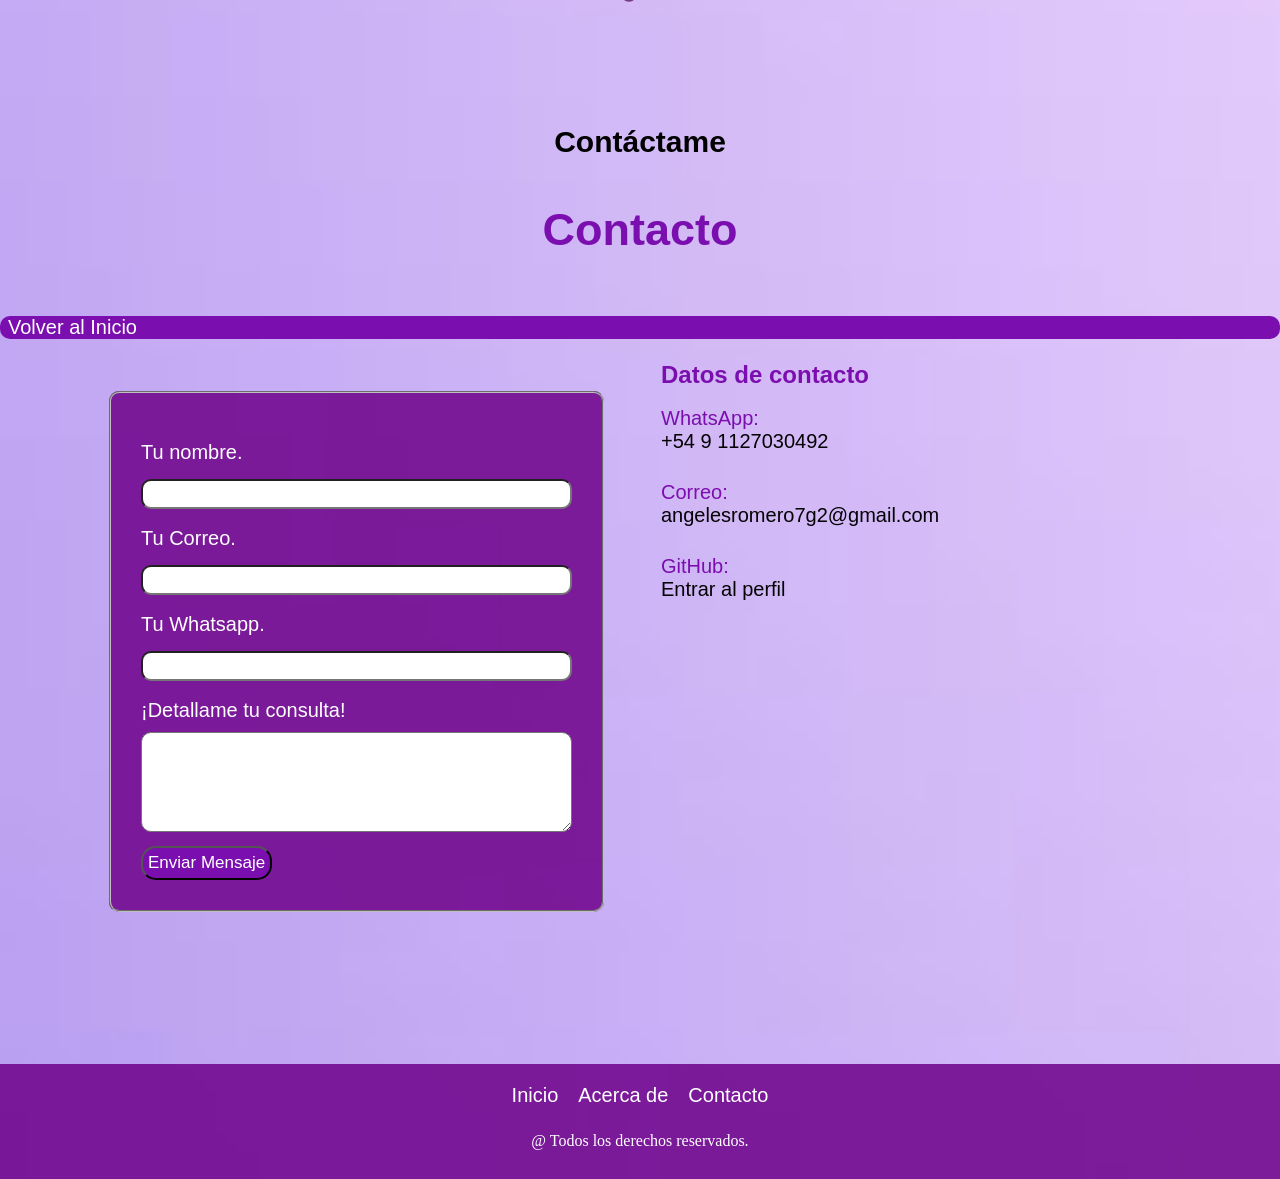
==== commit 2dfa228c: "Replace HTML content with updated structure" ====
--- a/index.html
+++ b/index.html
@@ -60,9 +60,8 @@
         <h2 style="font-family: sans-serif; font-size: 30px; text-align: center;">¿Quién soy?</h2>
         <h2 class="subtitulos">Un poco Sobre mí</h2
         <li style="justify-self: center; list-style-type: none; background-color: var(--violeta); border-radius: 10px;">
-            <a href="#Inicio" style="display: flexbox; color: var(--blancooo); font-family: sans-serif; font-size: 20px; justify-self: center; text-decoration: none; padding: 8px;">Volver al Inicio</a>
+            <a href="#Inicio" style="display: flexbox; color: var(--blancooo); font-family: sans-serif; font-size: 20px; text-decoration: none; padding: 8px;">Volver al Inicio</a>
         </li>
-
         <table class="tabla2" border="2">
             <tr>
                 <td>
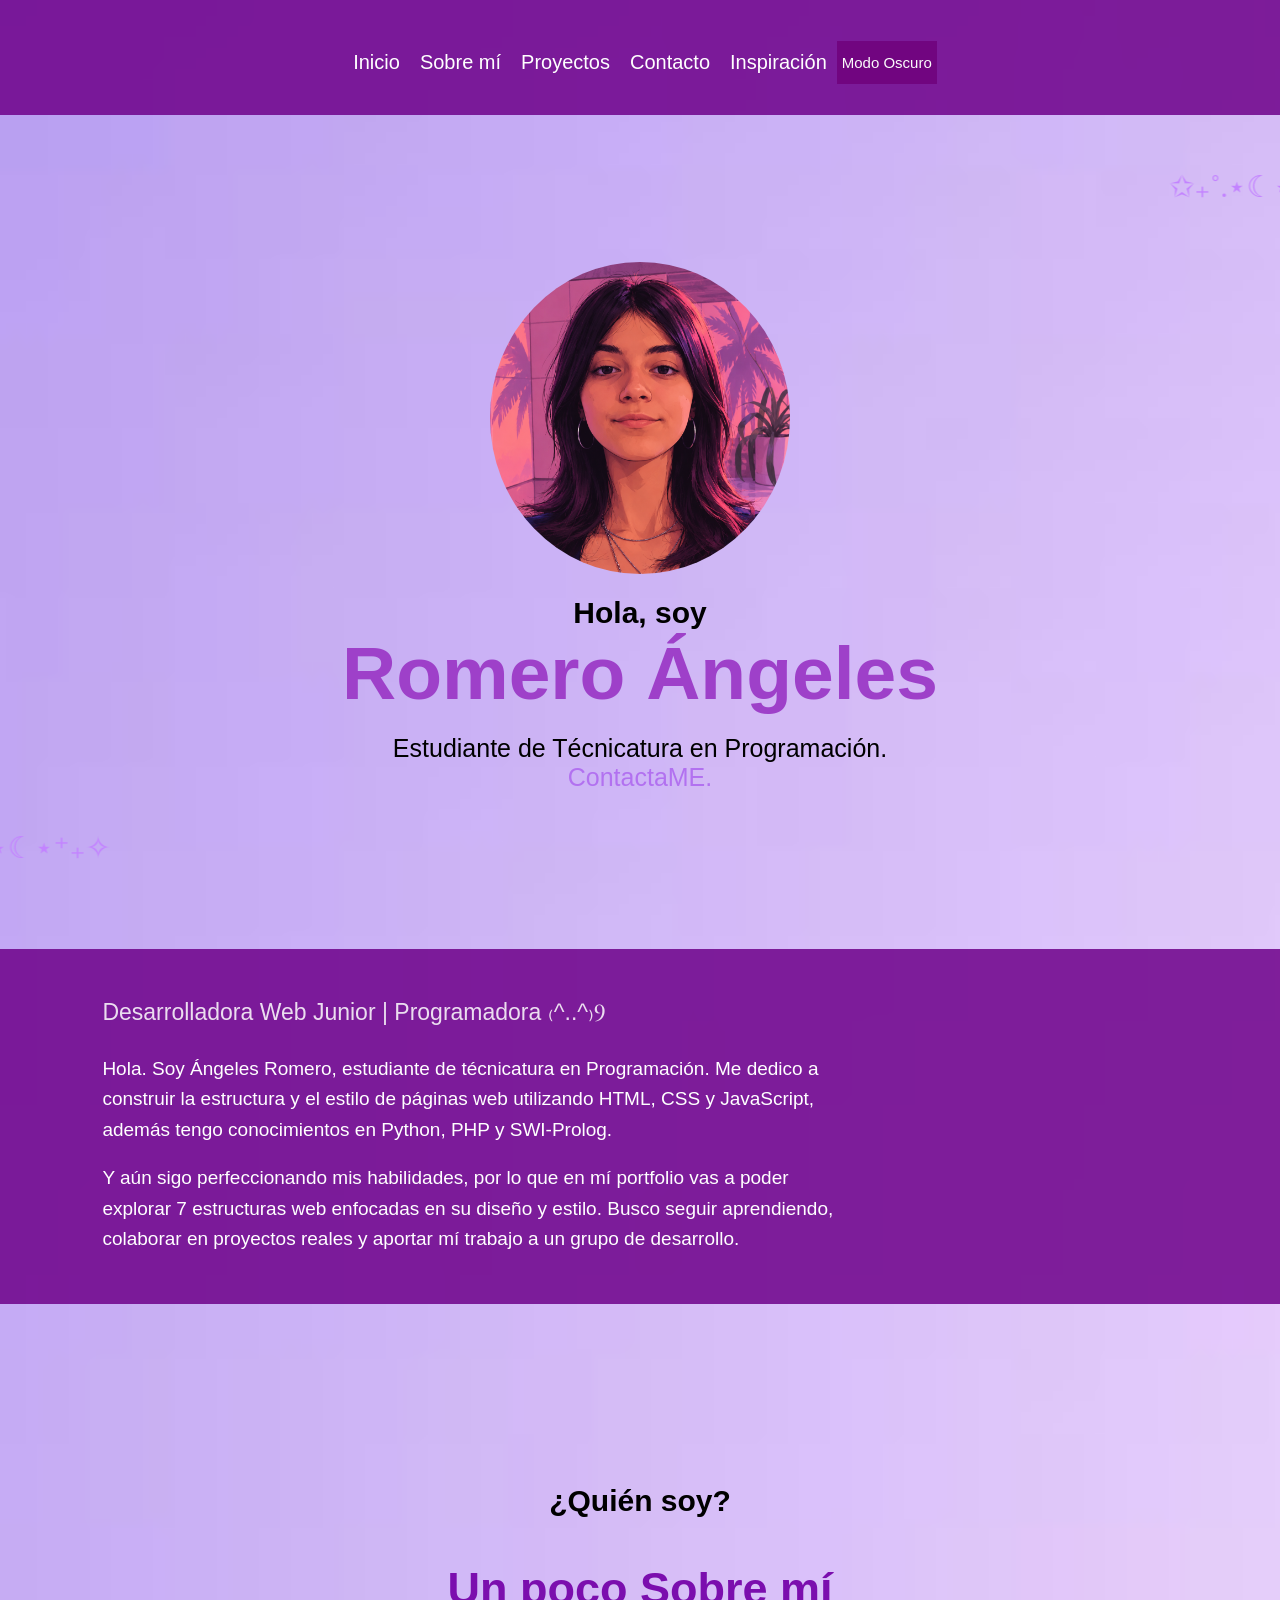
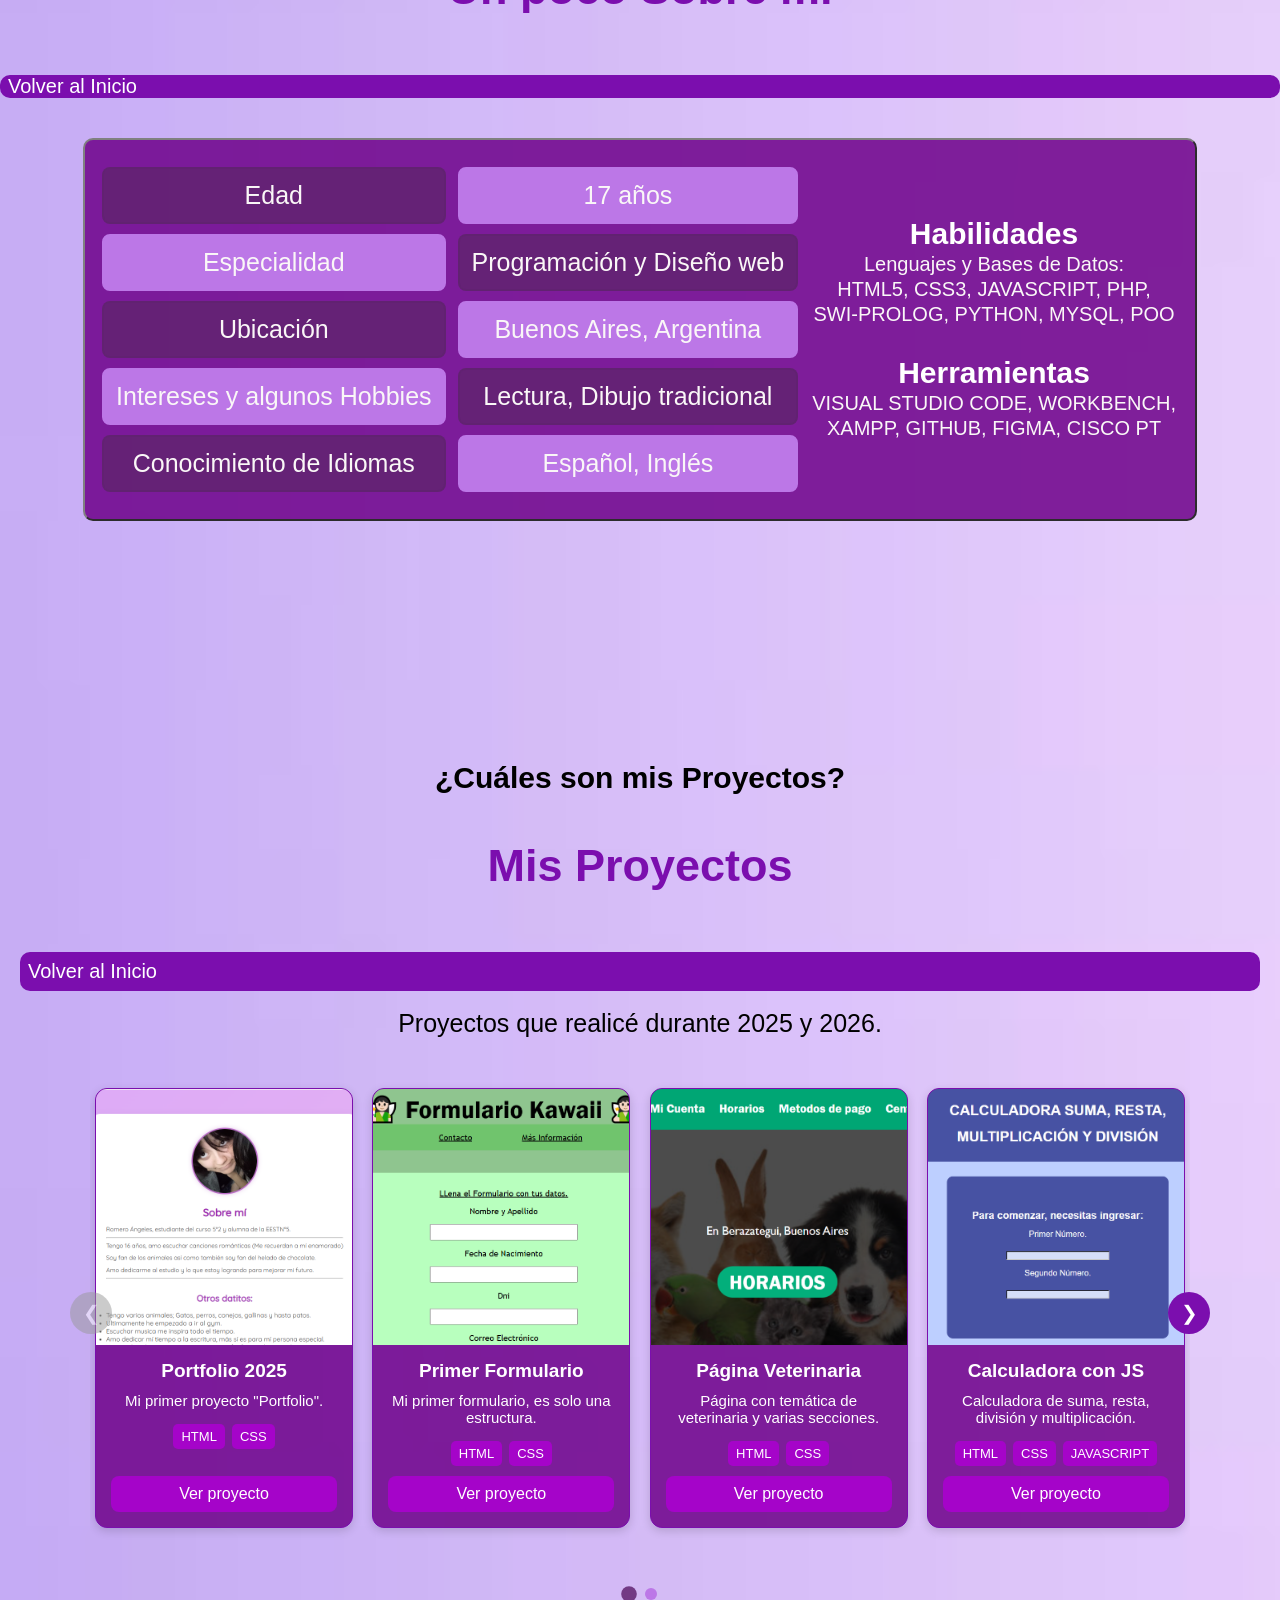
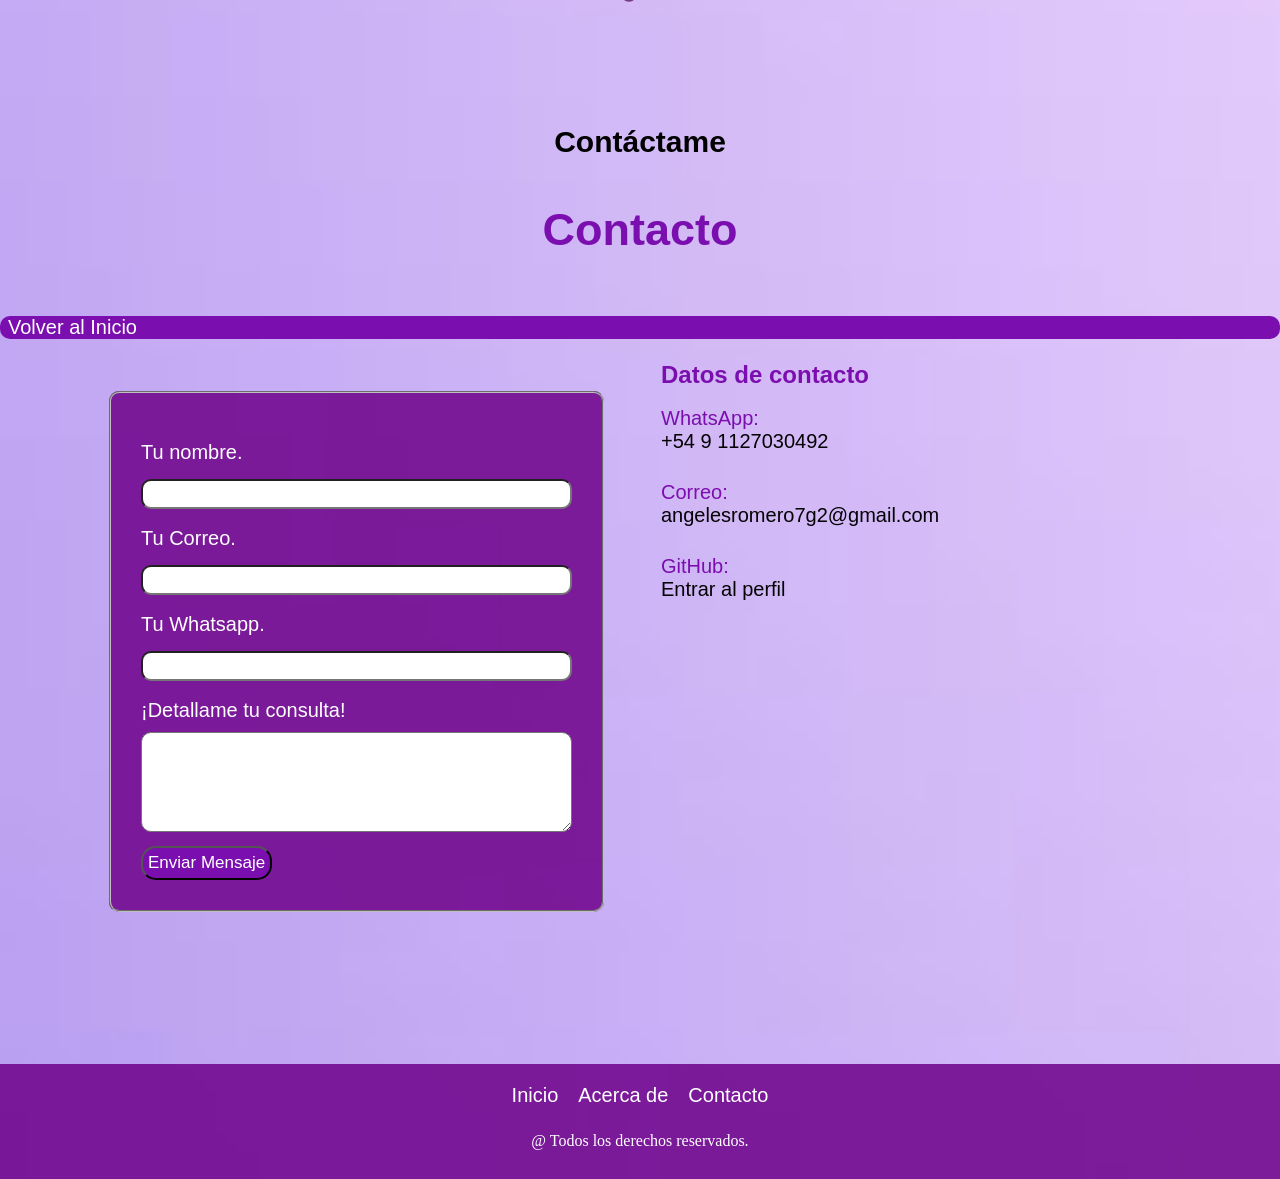
==== commit 55362aad: "Refactor index.html structure and content" ====
--- a/index.html
+++ b/index.html
@@ -58,7 +58,7 @@
     
     <section class="Sobremi" id="Sobremi">
         <h2 style="font-family: sans-serif; font-size: 30px; text-align: center;">¿Quién soy?</h2>
-        <h2 class="subtitulos">Un poco Sobre mí</h2
+        <h2 class="subtitulos">Un poco Sobre mí</h2>
         <li style="justify-self: center; list-style-type: none; background-color: var(--violeta); border-radius: 10px;">
             <a href="#Inicio" style="display: flexbox; color: var(--blancooo); font-family: sans-serif; font-size: 20px; text-decoration: none; padding: 8px;">Volver al Inicio</a>
         </li>
--- a/style.css
+++ b/style.css
@@ -171,8 +171,9 @@
 }
 
 .Sobremi {
-    margin-top: 25px;
-    margin-bottom: 140px;
+    margin-top: 130px !important;
+    margin-top: 25px !important;
+    margin-bottom: 140px !important;
     padding-top: 50px;
     padding-bottom: 50px;
 }
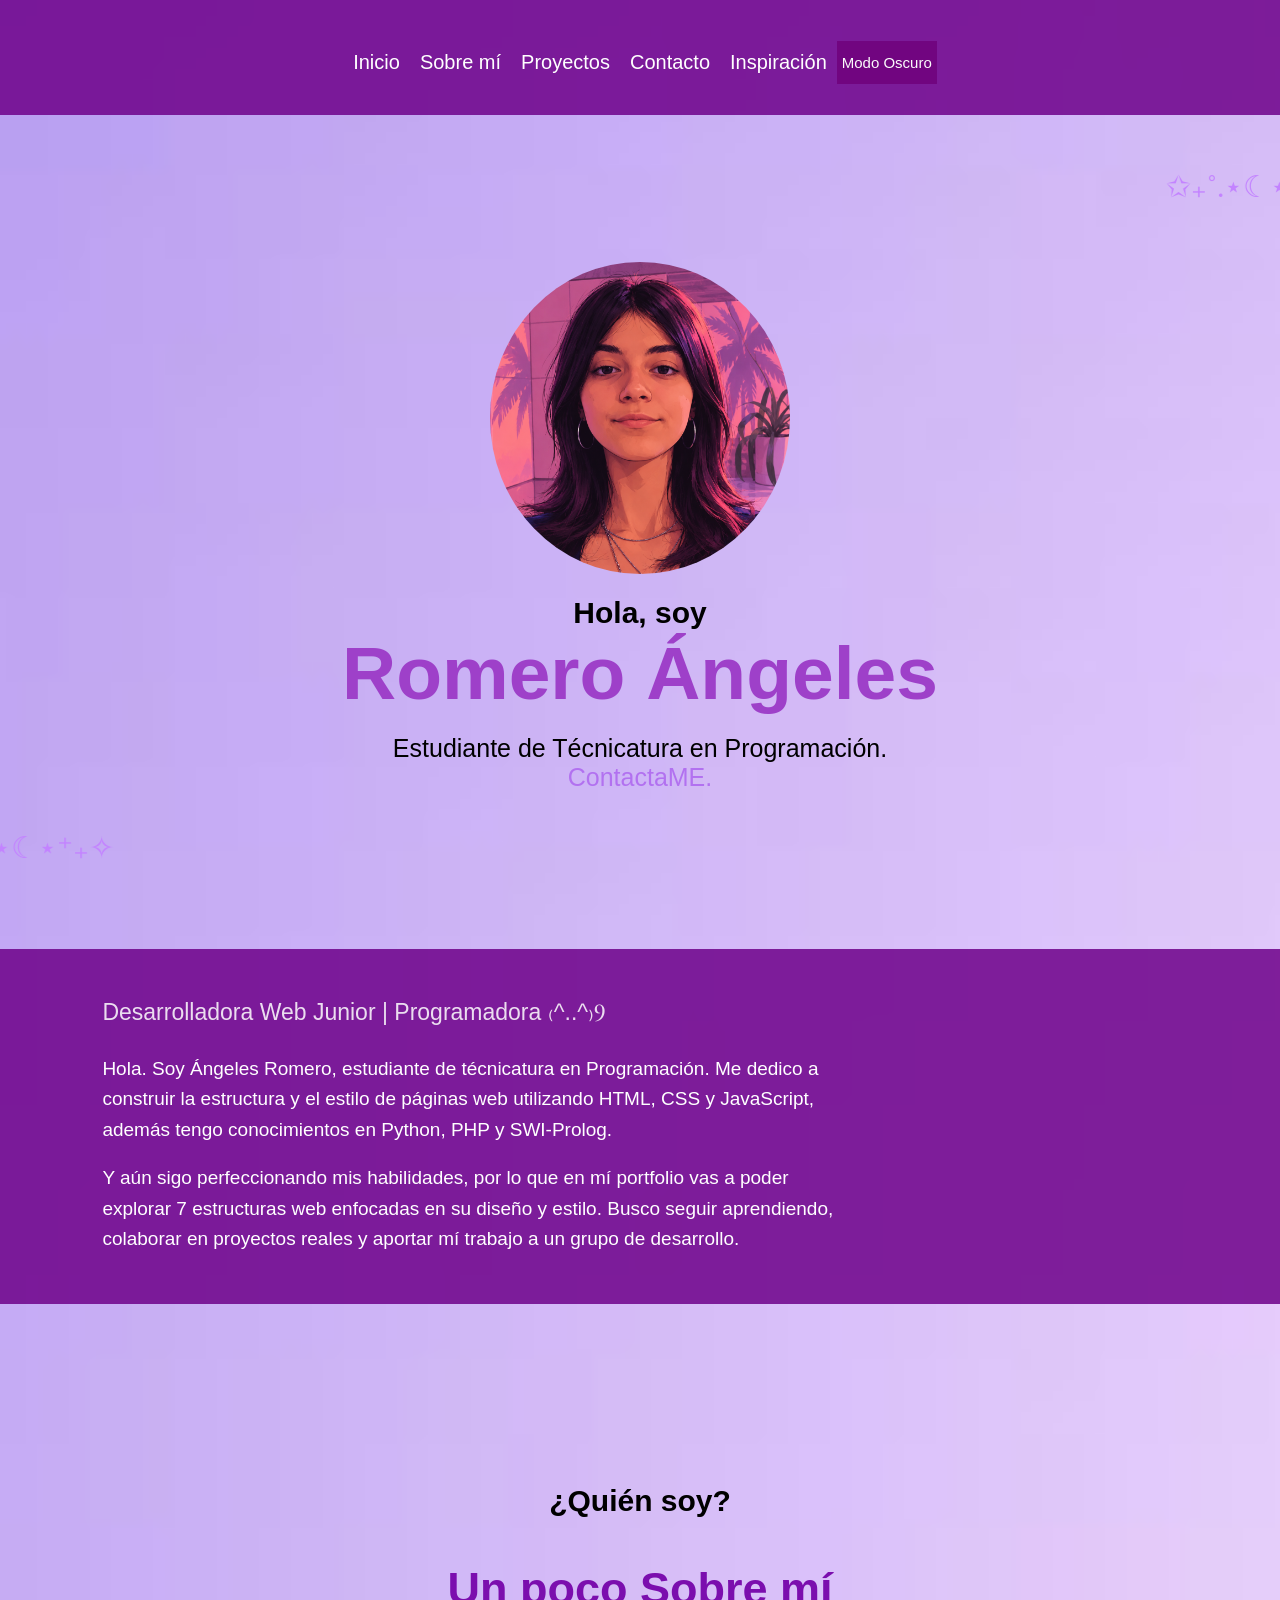
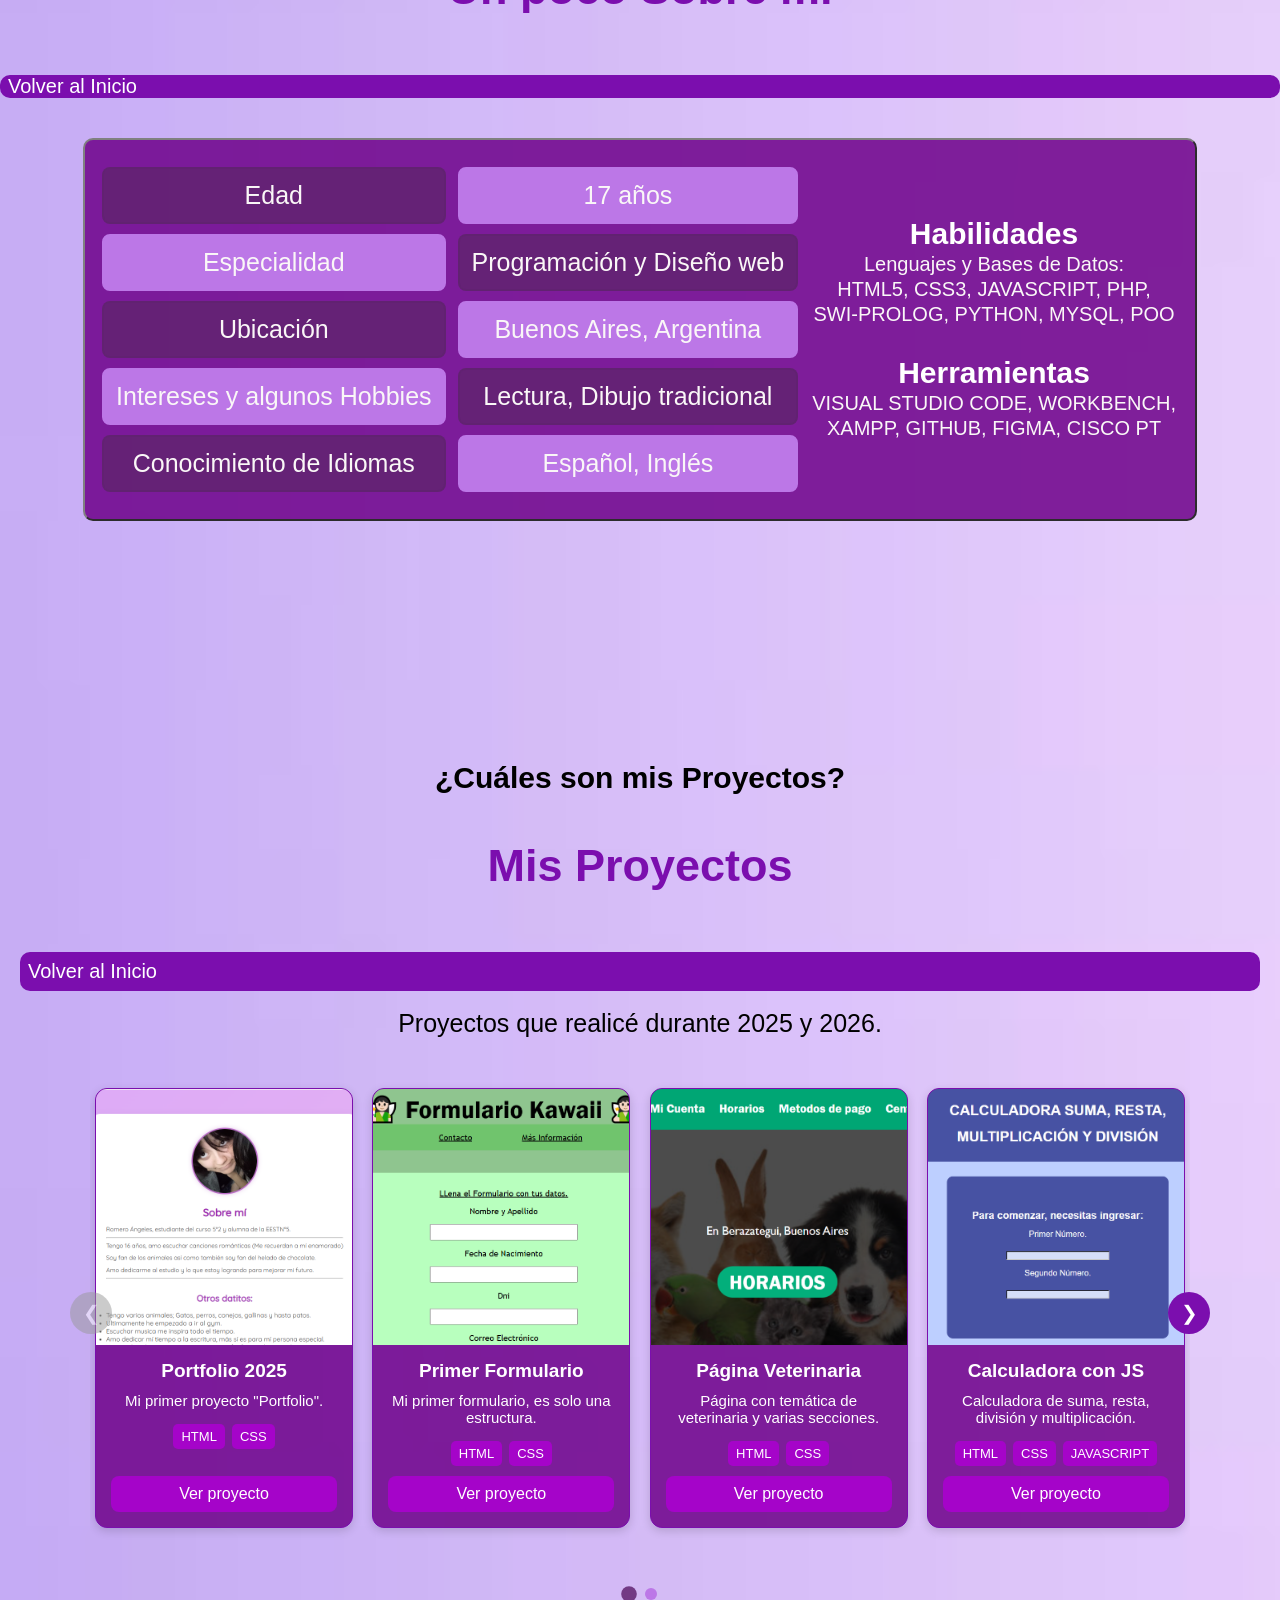
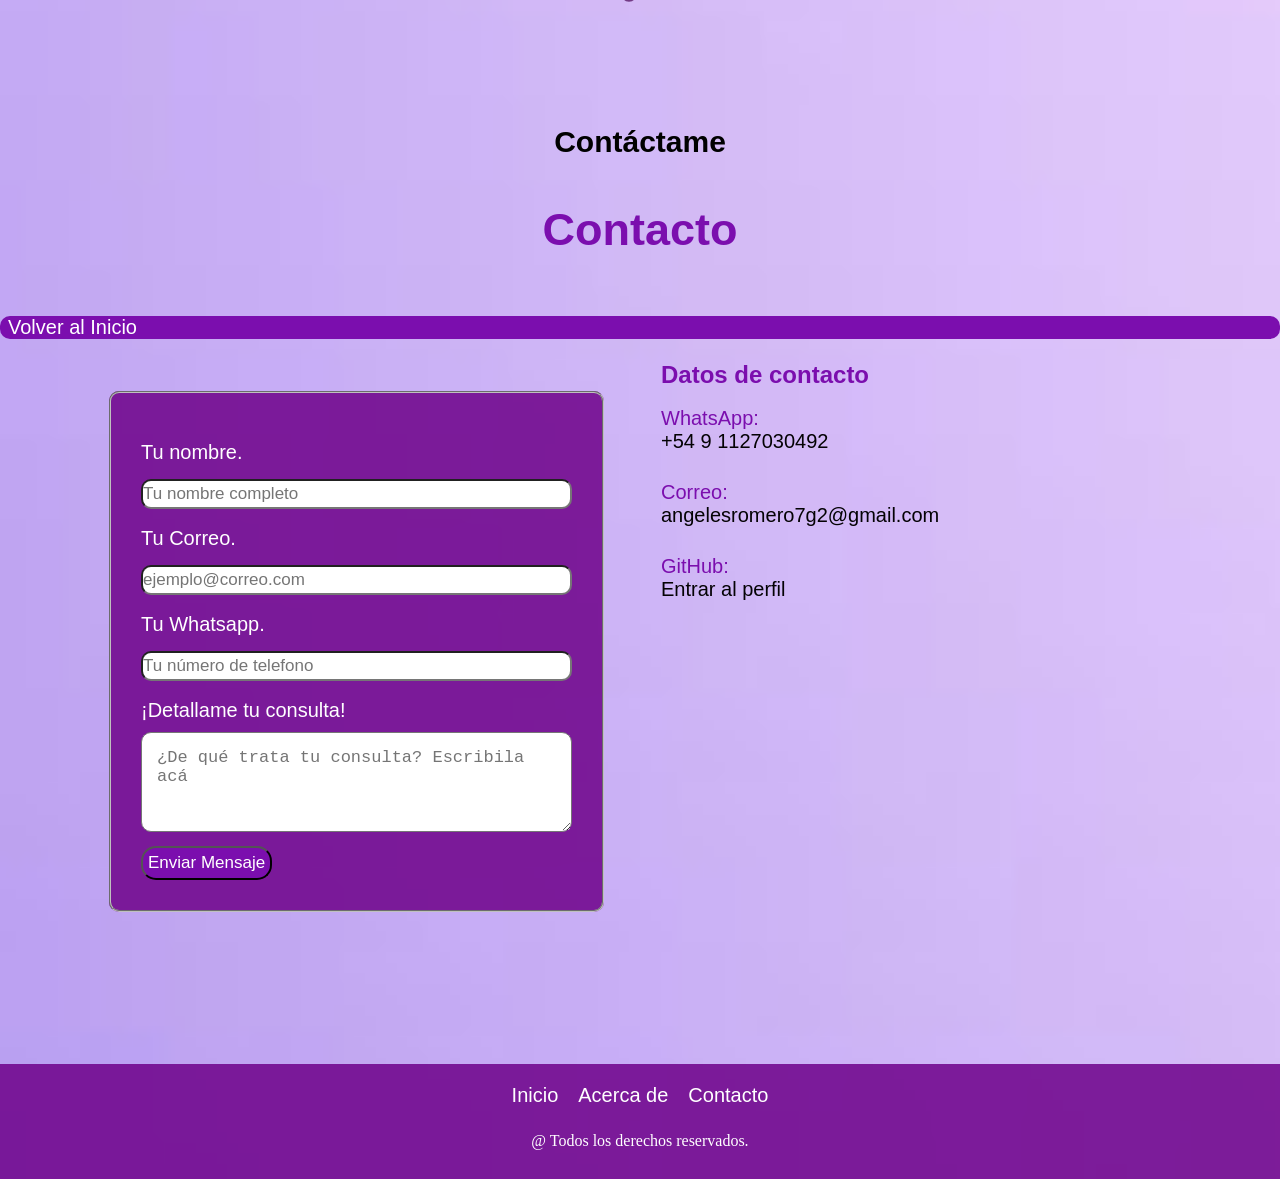
==== commit 427f310d: "Restore index.html with original content" ====
--- a/index.html
+++ b/index.html
@@ -128,25 +128,25 @@
                             <label>
                                 <br>
                                 <p>Tu nombre.</p>
-                                <input style="margin-top: 10px;" type="text" name="nombre">
+                                <input style="margin-top: 10px;" type="text" name="nombre" placeholder="Tu nombre completo">
                             </label>
                             <br>
                             <label>
                                 <br>
                                 <p>Tu Correo.</p>
-                                <input style="margin-top: 10px;" type="email" name="email">
+                                <input style="margin-top: 10px;" type="email" name="email" placeholder="ejemplo@correo.com">
                             </label>
                             <br>
                             <label>
                                 <br>
                                 <p>Tu Whatsapp.</p>
-                                <input style="margin-top: 10px;" type="number" name="number">
+                                <input style="margin-top: 10px;" type="number" name="number" placeholder="Tu número de telefono">
                             </label>
                             <br>
                             <label>
                                 <br>
                                 <p>¡Detallame tu consulta!</p>
-                                <textarea name="message" style="margin-top: 5px;"></textarea>
+                                <textarea name="message" style="margin-top: 5px;" placeholder="¿De qué trata tu consulta? Escribila acá"></textarea>
                             </label>
                             <button type="submit" style="font-family: sans-serif; border-radius: 15px; color: var(--blancooo); background-color: var(--violeta); font-size: 17px; padding: 5px; margin-top: 10px;">Enviar Mensaje</button>
                         </fieldset>
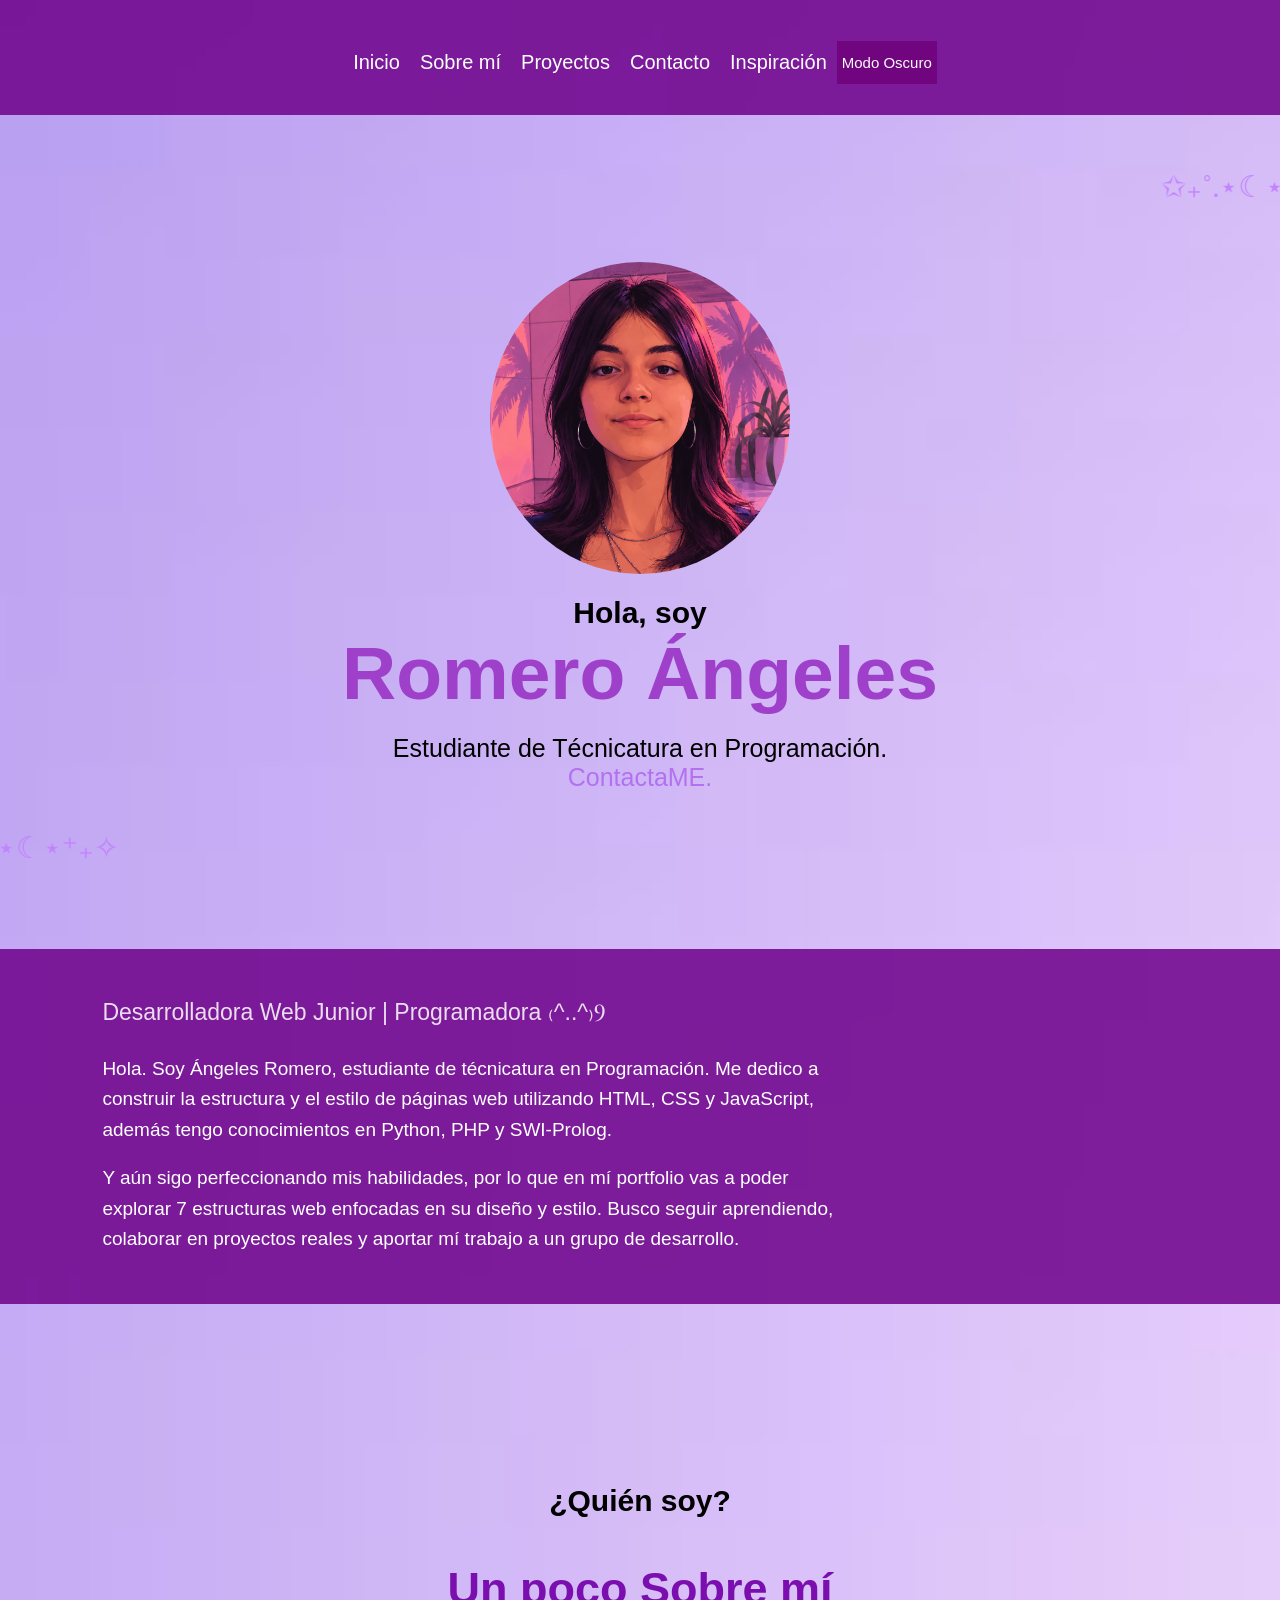
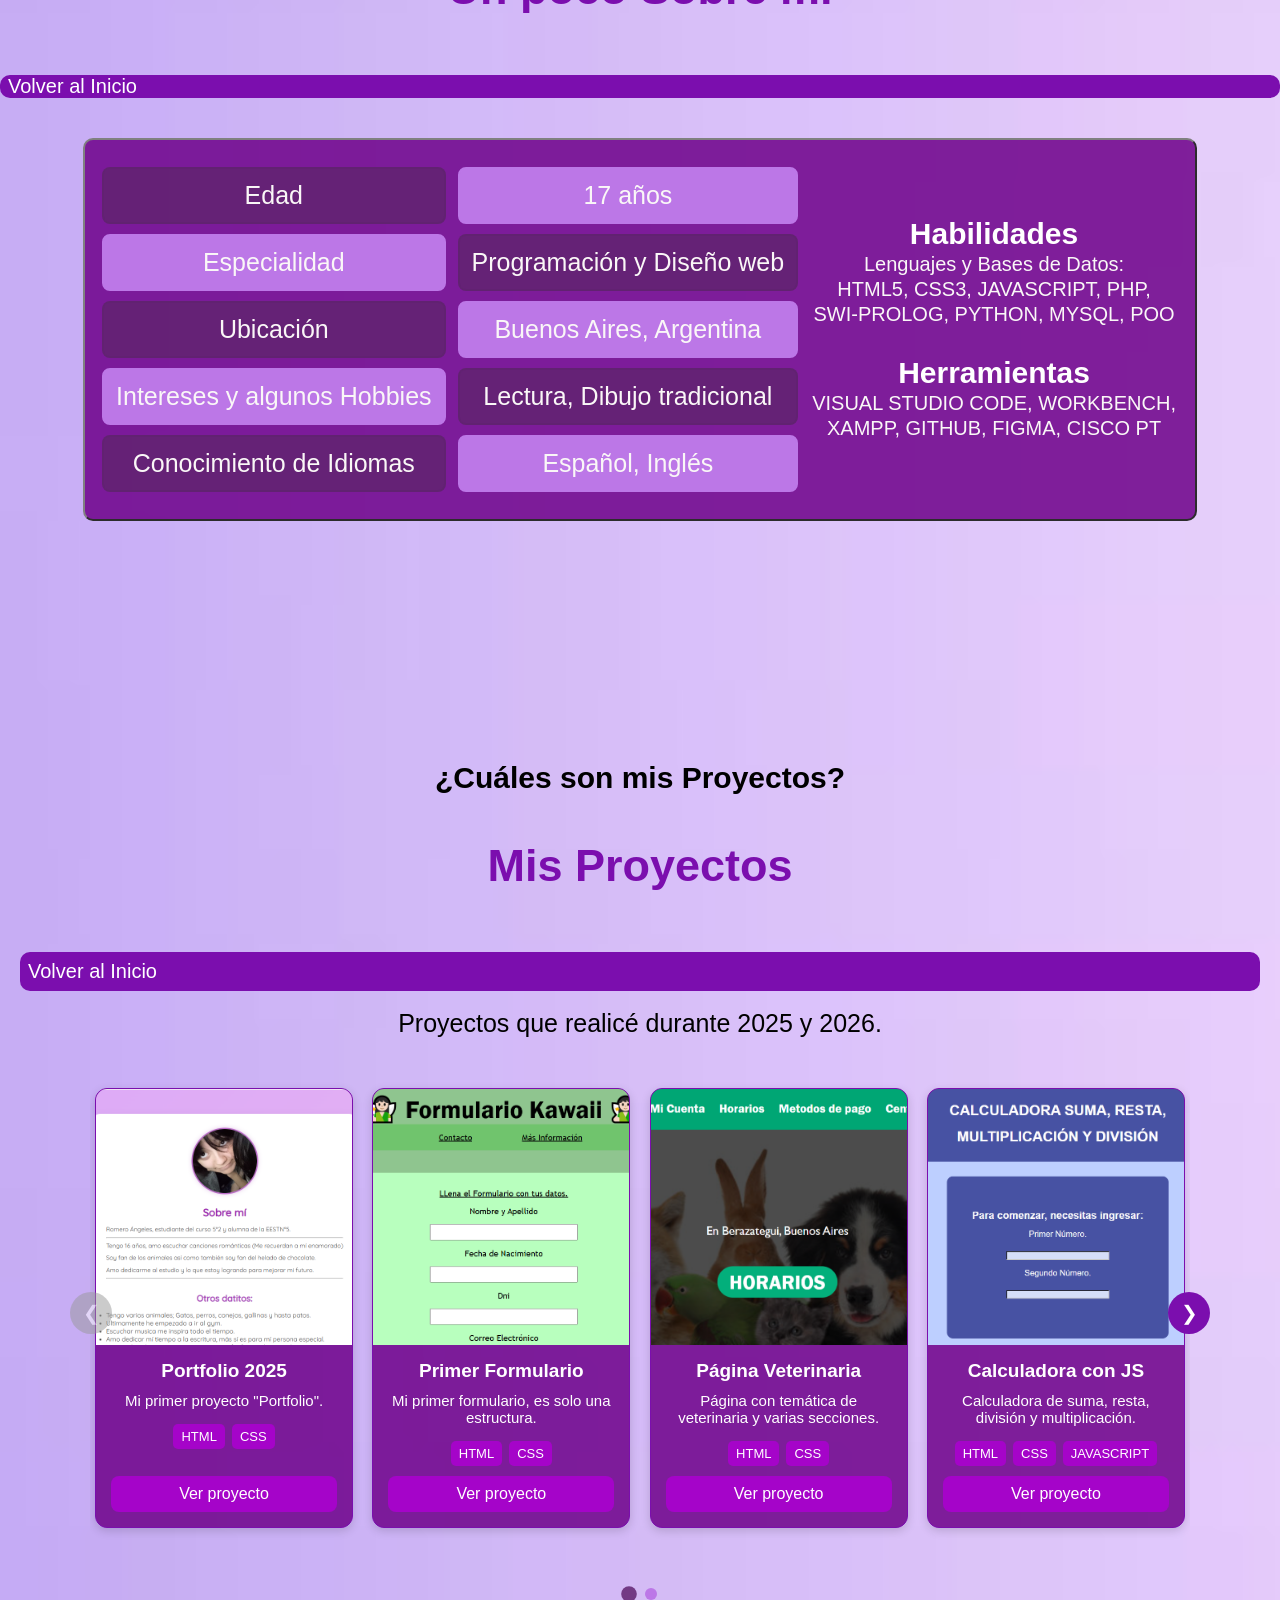
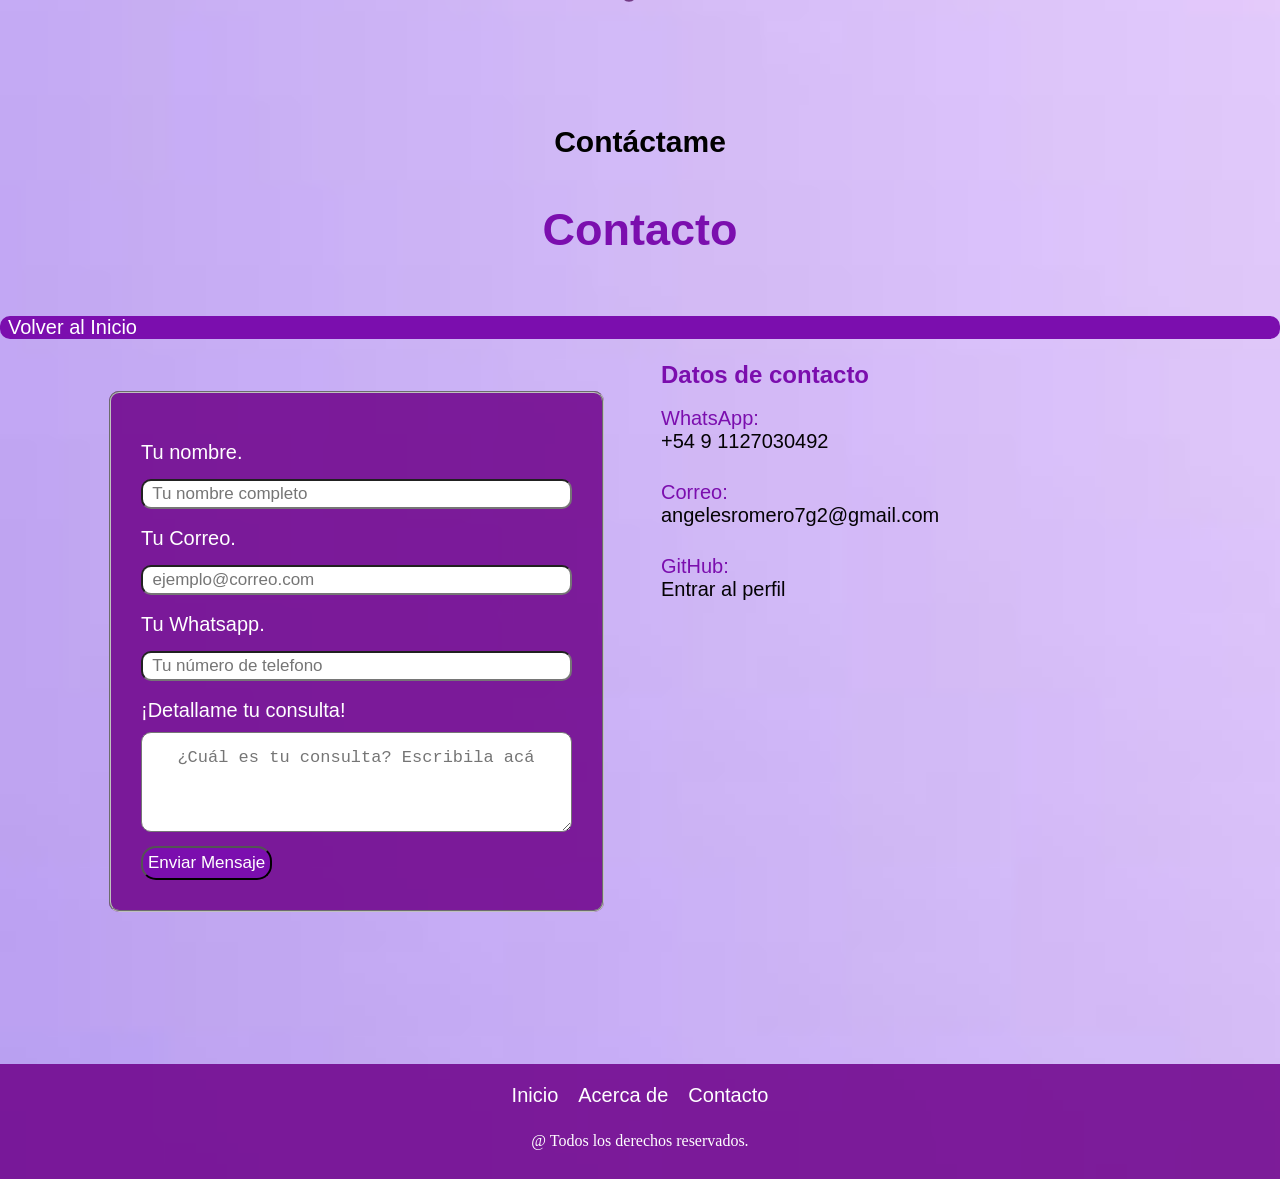
==== commit d5ef7ce7: "Refactor index.html structure and content" ====
--- a/index.html
+++ b/index.html
@@ -128,25 +128,25 @@
                             <label>
                                 <br>
                                 <p>Tu nombre.</p>
-                                <input style="margin-top: 10px;" type="text" name="nombre" placeholder="Tu nombre completo">
+                                <input style="margin-top: 10px;" type="text" name="nombre" placeholder="  Tu nombre completo">
                             </label>
                             <br>
                             <label>
                                 <br>
                                 <p>Tu Correo.</p>
-                                <input style="margin-top: 10px;" type="email" name="email" placeholder="ejemplo@correo.com">
+                                <input style="margin-top: 10px;" type="email" name="email" placeholder="  ejemplo@correo.com">
                             </label>
                             <br>
                             <label>
                                 <br>
                                 <p>Tu Whatsapp.</p>
-                                <input style="margin-top: 10px;" type="number" name="number" placeholder="Tu número de telefono">
+                                <input style="margin-top: 10px;" type="number" name="number" placeholder="  Tu número de telefono">
                             </label>
                             <br>
                             <label>
                                 <br>
                                 <p>¡Detallame tu consulta!</p>
-                                <textarea name="message" style="margin-top: 5px;" placeholder="¿De qué trata tu consulta? Escribila acá"></textarea>
+                                <textarea name="message" style="margin-top: 5px;" placeholder="  ¿Cuál es tu consulta? Escribila acá"></textarea>
                             </label>
                             <button type="submit" style="font-family: sans-serif; border-radius: 15px; color: var(--blancooo); background-color: var(--violeta); font-size: 17px; padding: 5px; margin-top: 10px;">Enviar Mensaje</button>
                         </fieldset>
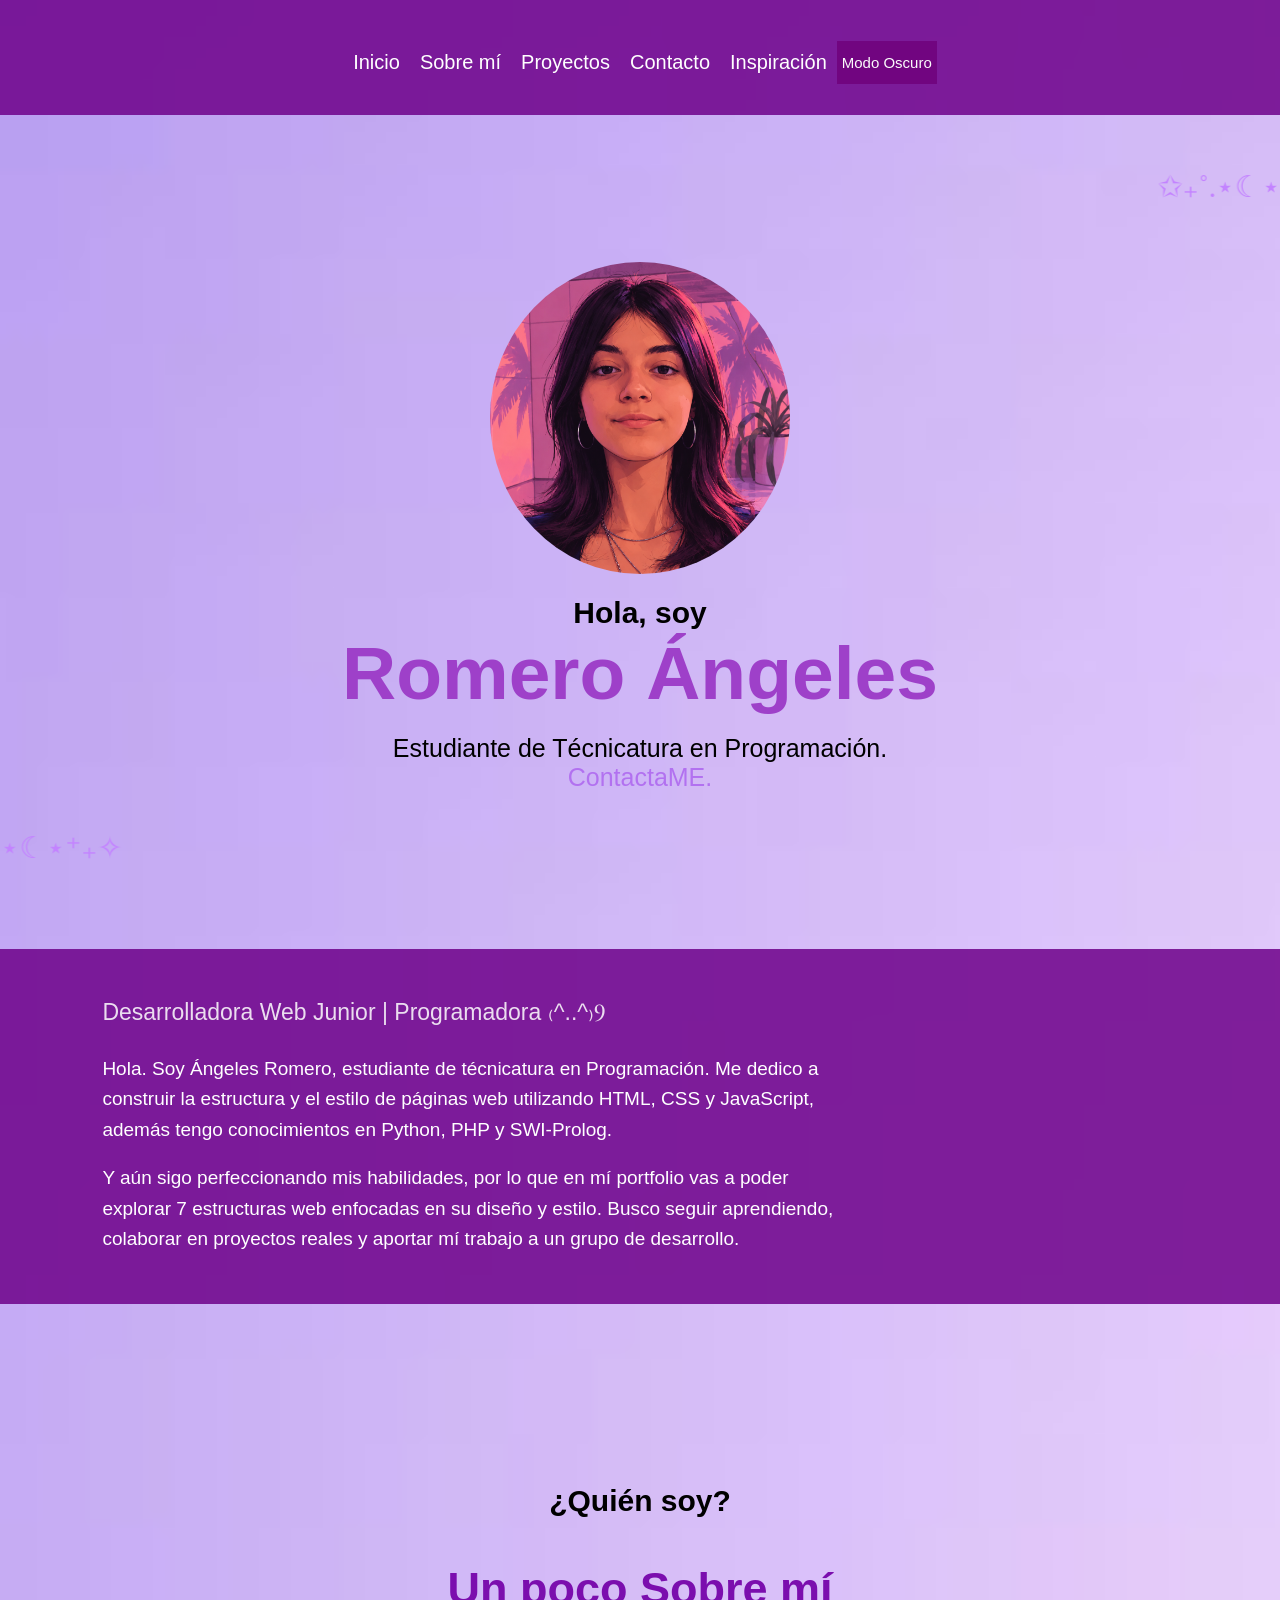
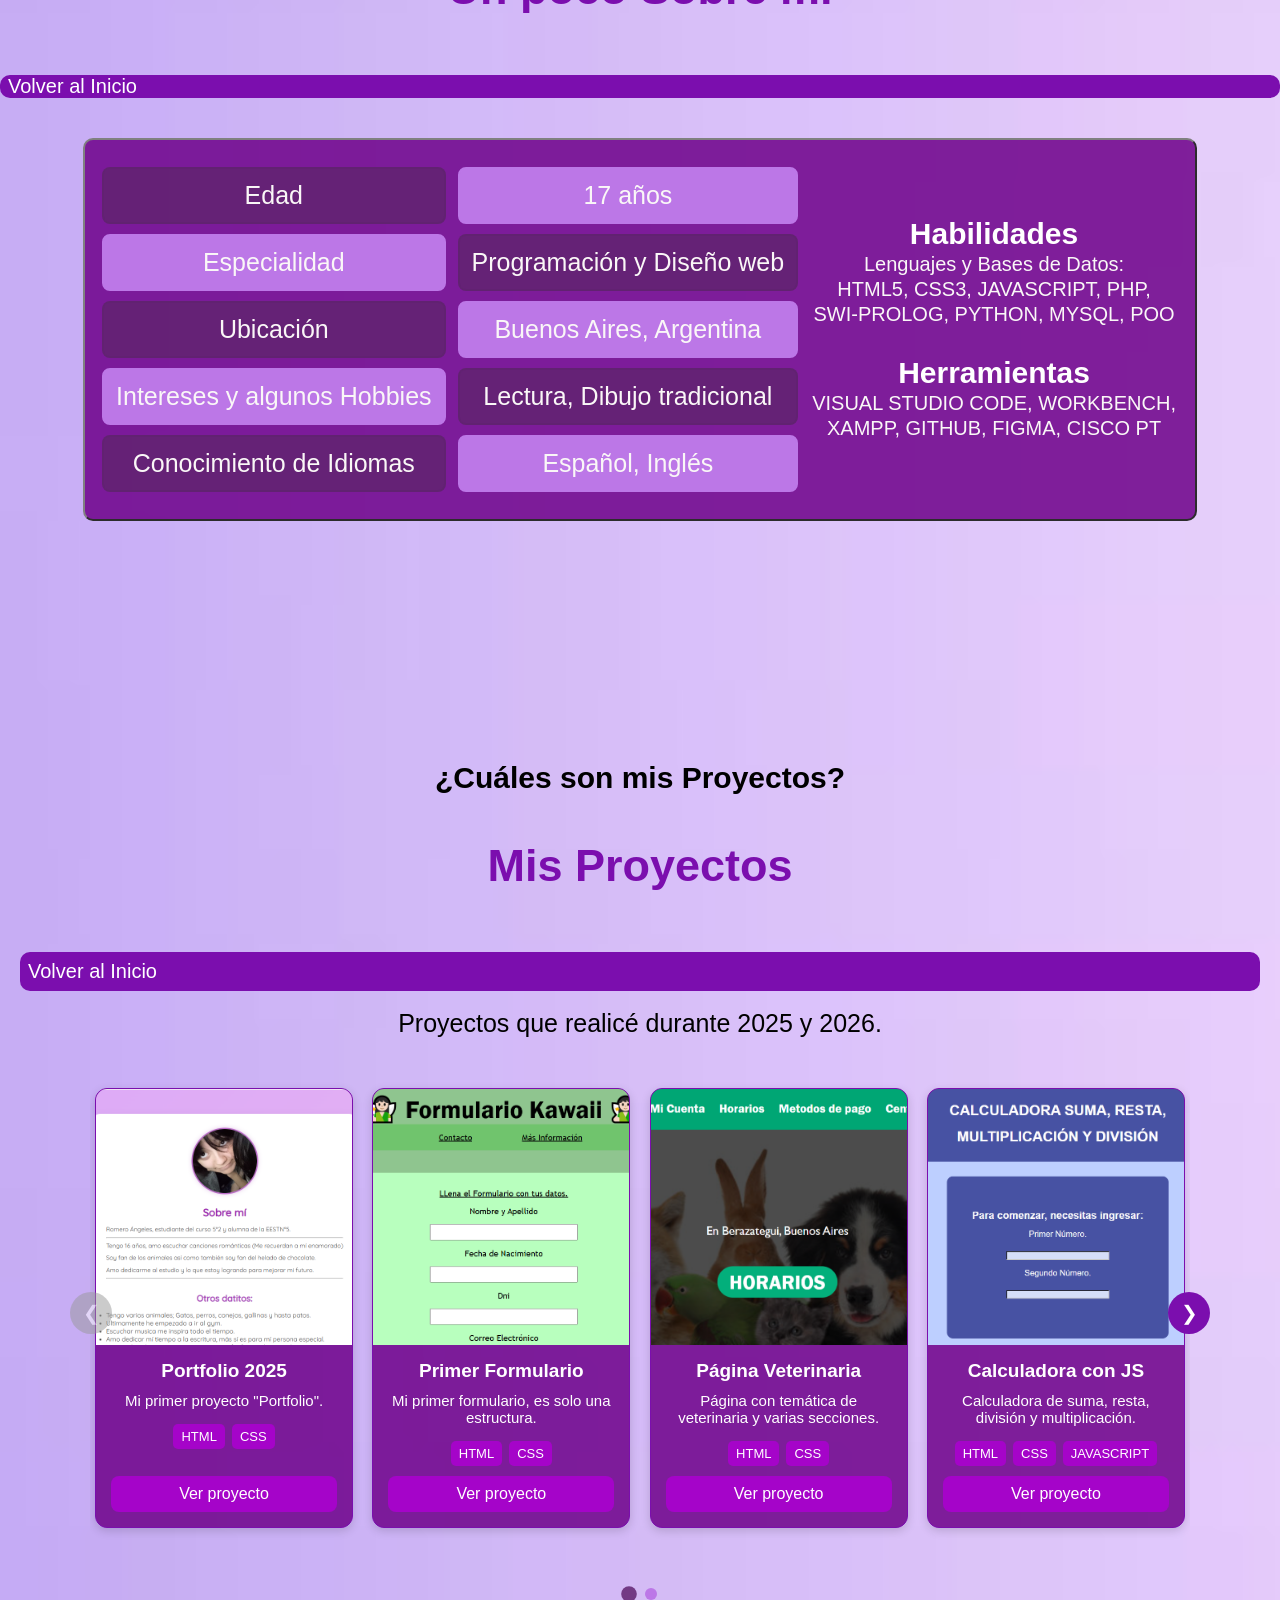
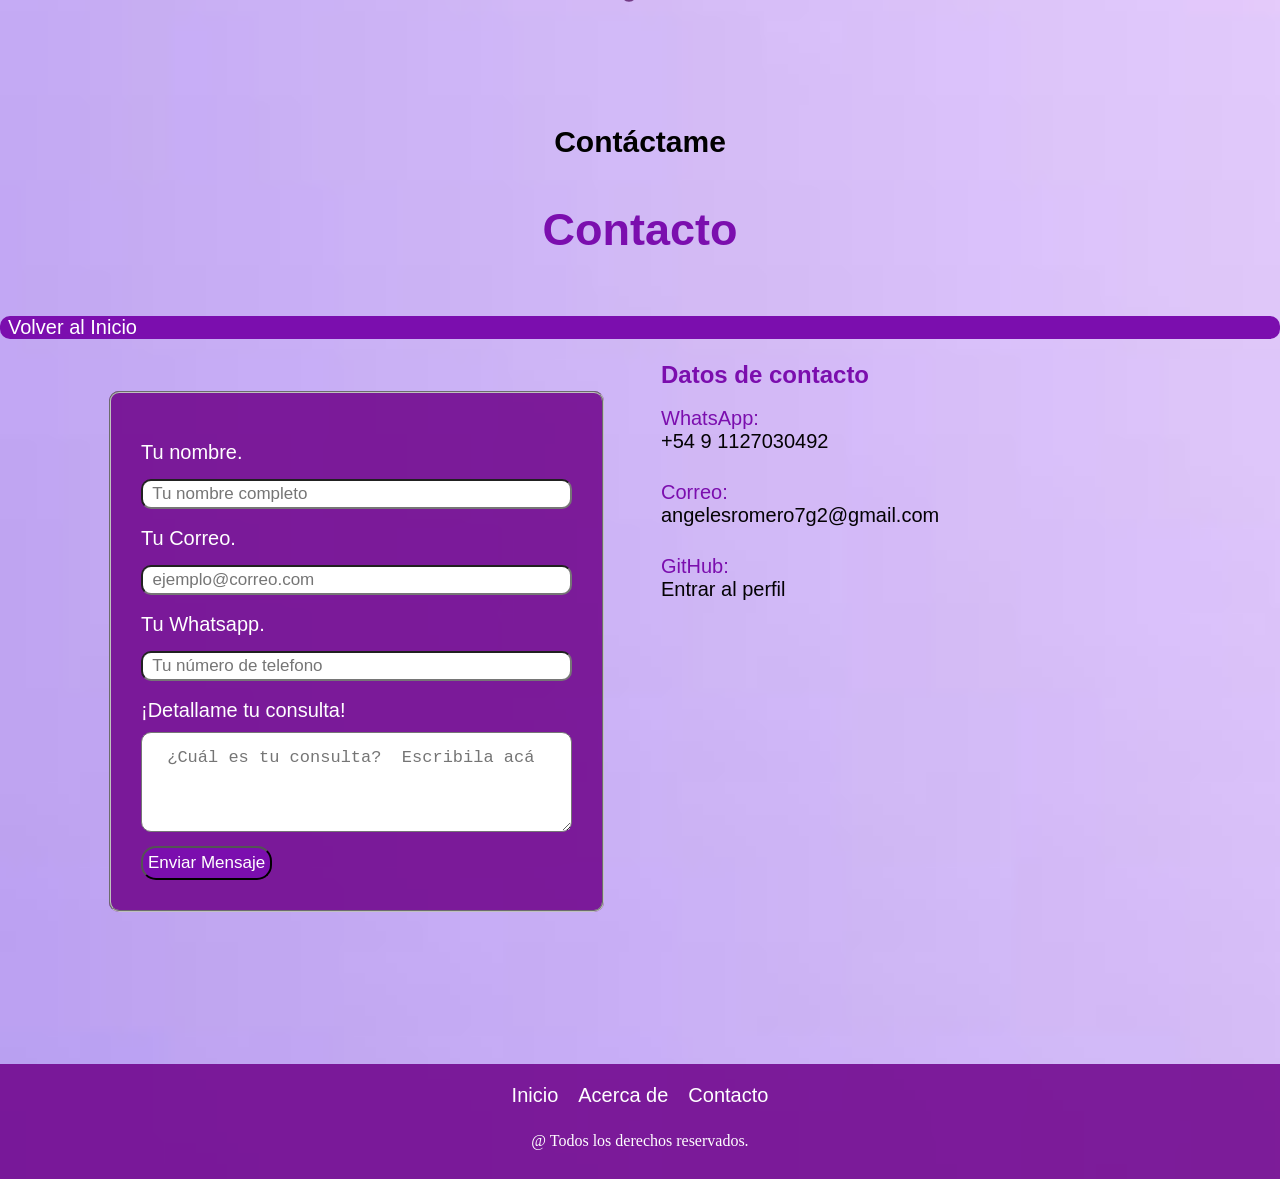
==== commit f937337a: "Refactor index.html structure and content" ====
--- a/index.html
+++ b/index.html
@@ -146,7 +146,7 @@
                             <label>
                                 <br>
                                 <p>¡Detallame tu consulta!</p>
-                                <textarea name="message" style="margin-top: 5px;" placeholder="  ¿Cuál es tu consulta? Escribila acá"></textarea>
+                                <textarea name="message" style="margin-top: 5px;" placeholder=" ¿Cuál es tu consulta?  Escribila acá"></textarea>
                             </label>
                             <button type="submit" style="font-family: sans-serif; border-radius: 15px; color: var(--blancooo); background-color: var(--violeta); font-size: 17px; padding: 5px; margin-top: 10px;">Enviar Mensaje</button>
                         </fieldset>
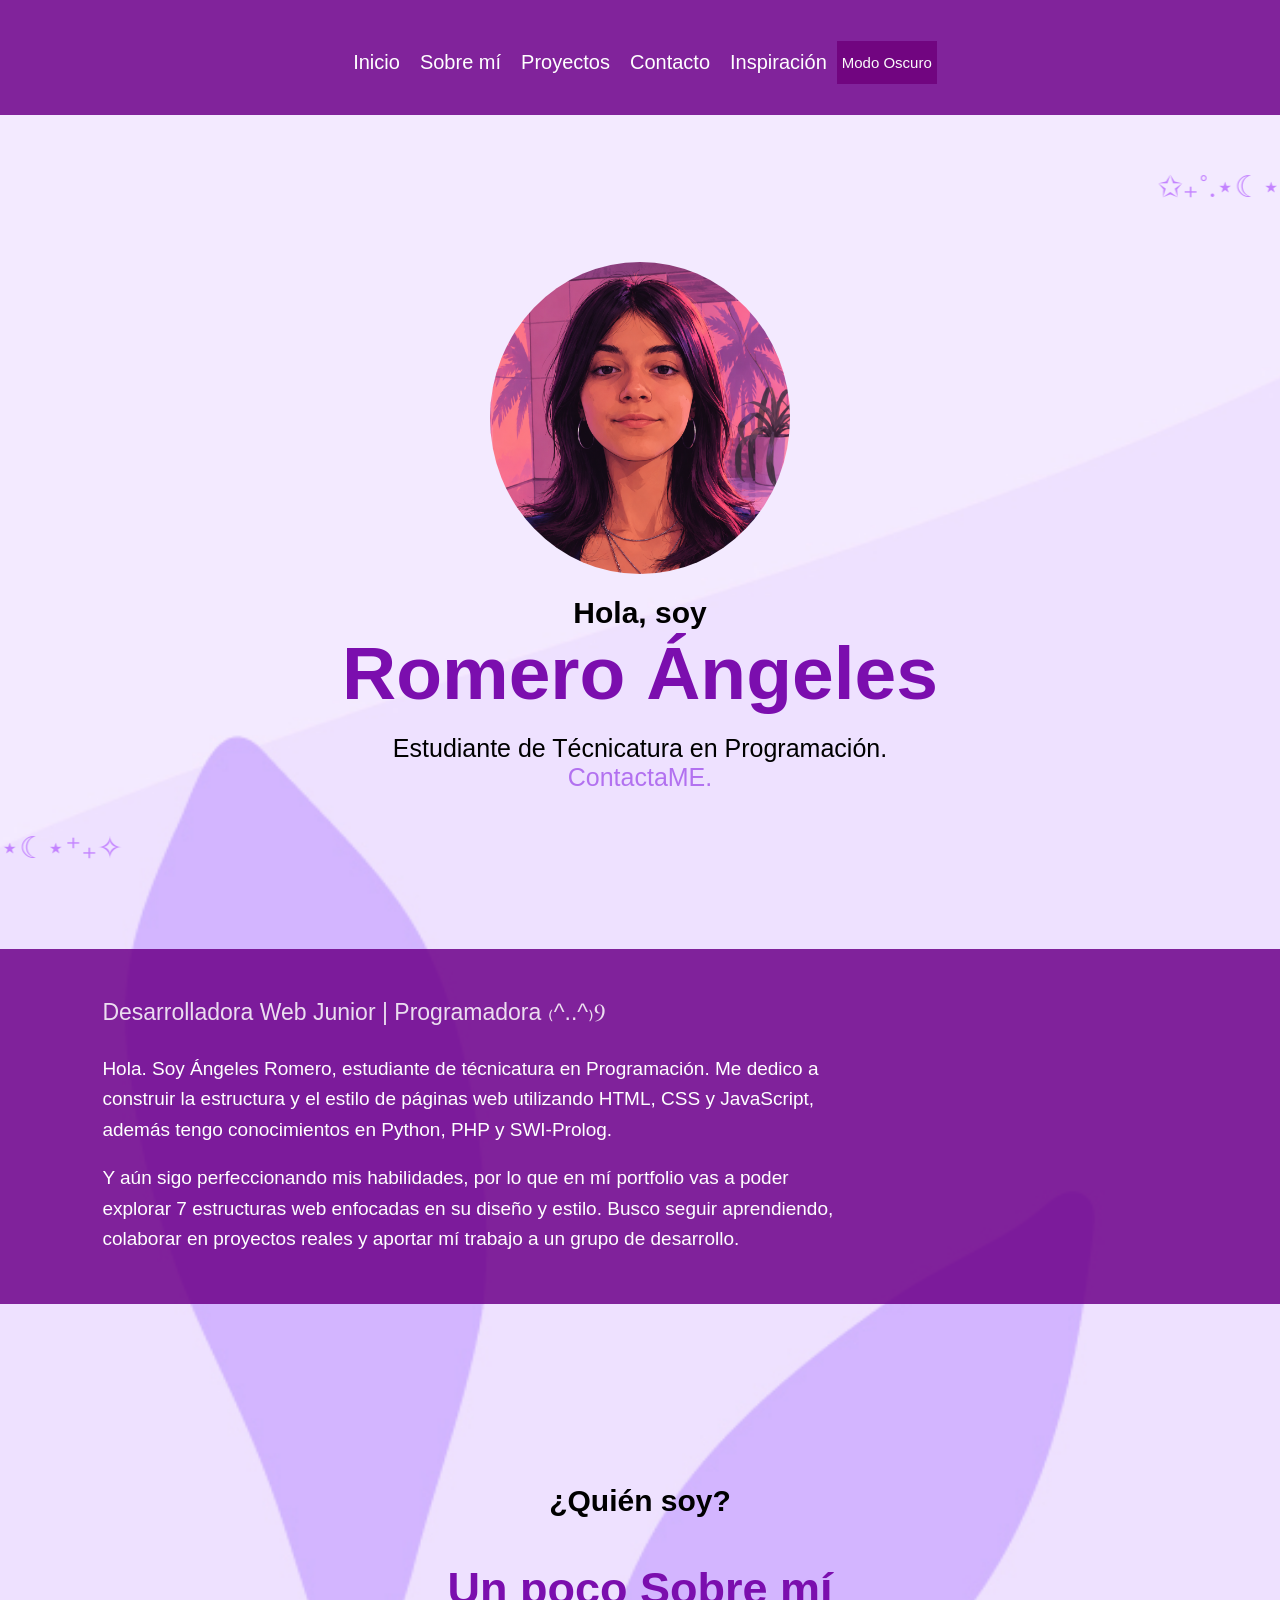
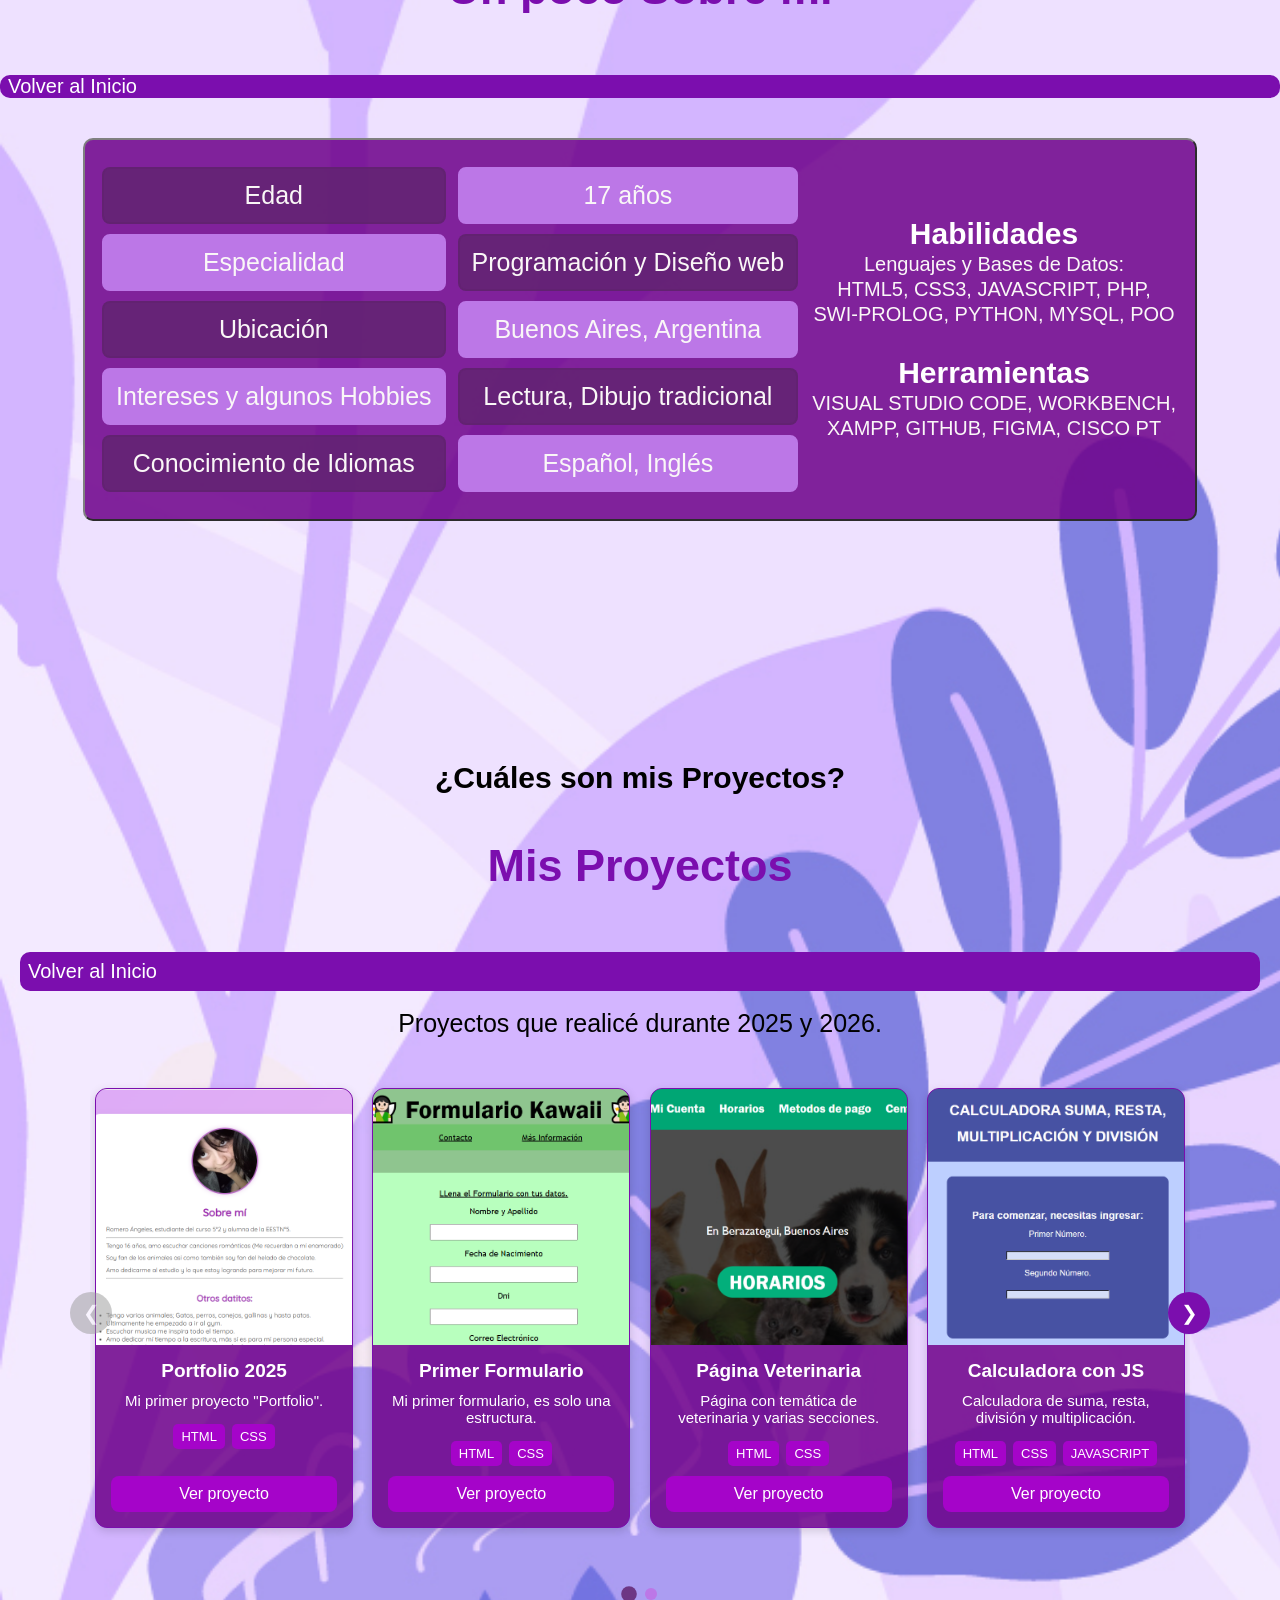
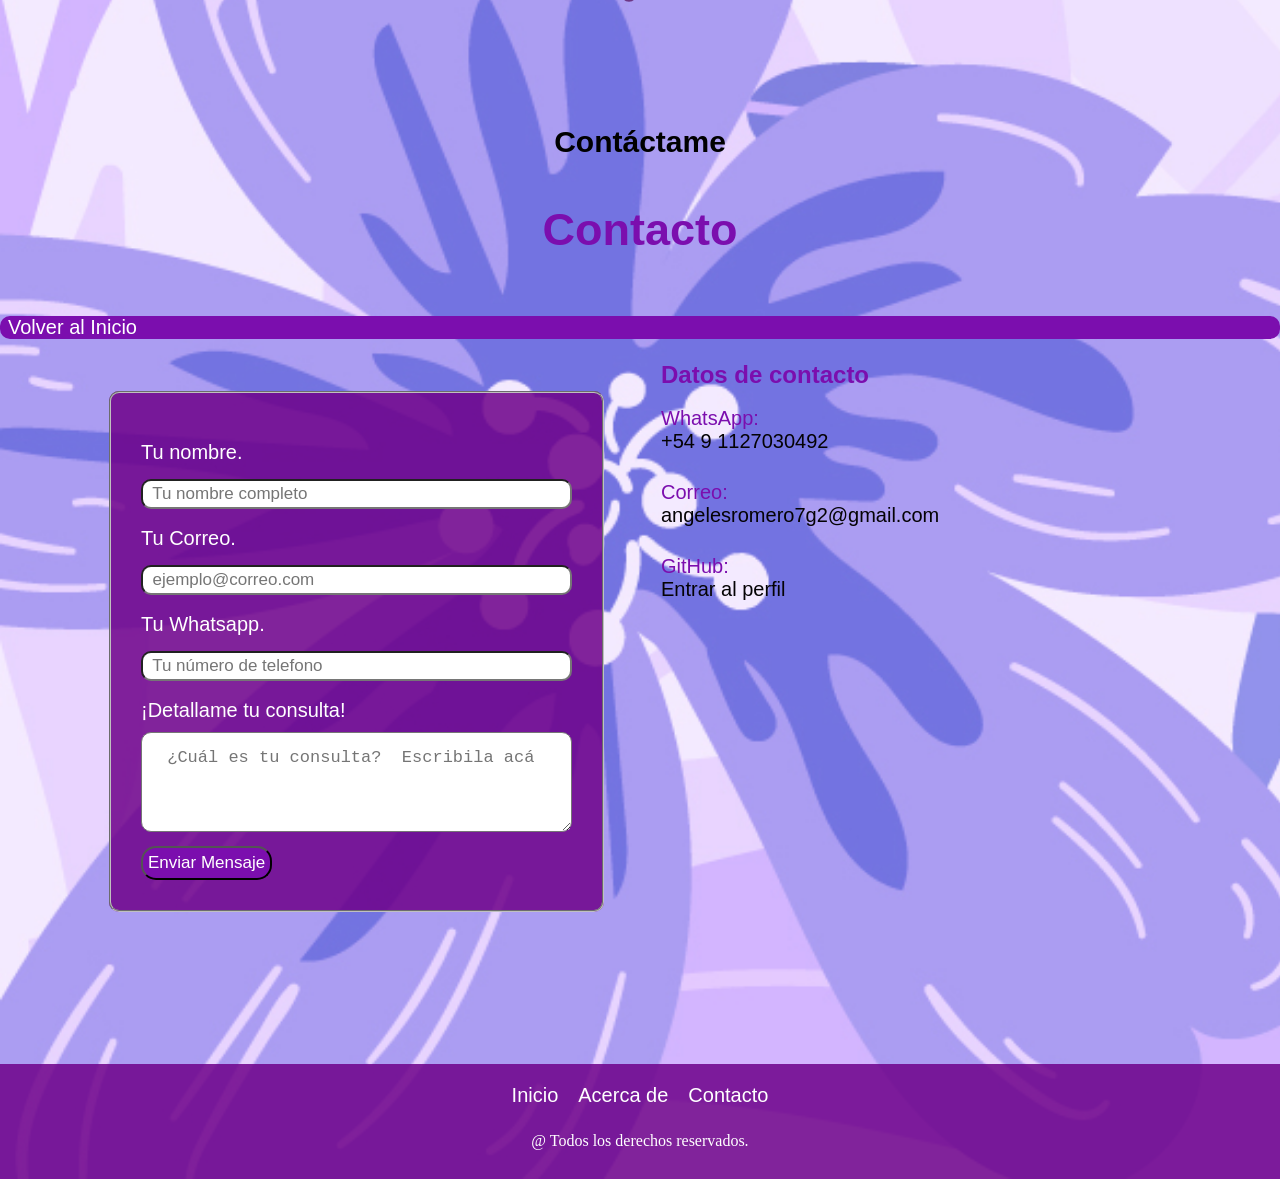
==== commit de53c4ab: "Fix HTML structure and improve formatting" ====
--- a/index.html
+++ b/index.html
@@ -35,7 +35,7 @@
             <table class="tabla1" style="margin-bottom: 15%;">
                 <tr>
                     <td>
-                        <h1 style="font-family: sans-serif; font-size: 30px;">Hola, soy</h1>
+                        <h1 style="font-family: sans-serif; font-size: 30px; color: var(--titulo);">Hola, soy</h1>
                         <p class="Mi-nombre">Romero Ángeles</p>
                         <br>
                         <p class="descripcion1" style="font-family: 'Segoe UI', Tahoma, Geneva, Verdana, sans-serif; font-size: 25px;">Estudiante de Técnicatura en Programación.</p>
@@ -57,7 +57,7 @@
     </section>
     
     <section class="Sobremi" id="Sobremi">
-        <h2 style="font-family: sans-serif; font-size: 30px; text-align: center;">¿Quién soy?</h2>
+        <h2 style="font-family: sans-serif; font-size: 30px; text-align: center;  color: var(--titulo);">¿Quién soy?</h2>
         <h2 class="subtitulos">Un poco Sobre mí</h2>
         <li style="justify-self: center; list-style-type: none; background-color: var(--violeta); border-radius: 10px;">
             <a href="#Inicio" style="display: flexbox; color: var(--blancooo); font-family: sans-serif; font-size: 20px; text-decoration: none; padding: 8px;">Volver al Inicio</a>
@@ -93,9 +93,7 @@
     </section>
 
 <section id="Proyectos">
-    <h2 style="font-family: sans-serif; font-size: 30px; text-align: center;">
-        ¿Cuáles son mis Proyectos?
-    </h2>
+    <h2 style="font-family: sans-serif; font-size: 30px; text-align: center; color: var(--titulo);">¿Cuáles son mis Proyectos?</h2>
     <h1 class="subtitulos">Mis Proyectos</h1>
     <li style="justify-self: center; list-style-type: none; background-color: var(--violeta); border-radius: 10px;">
         <a href="#Inicio" style="color: var(--blancooo); font-family: sans-serif; font-size: 20px; text-decoration: none; padding: 8px; display: block;">Volver al Inicio</a>
@@ -114,7 +112,7 @@
 </section>
 
     <section id="Contacto">
-        <h2 style="font-family: sans-serif; font-size: 30px; text-align: center;">Contáctame</h2>
+        <h2 style="font-family: sans-serif; font-size: 30px; text-align: center; color: var(--titulo);">Contáctame</h2>
         <h2 class="subtitulos">Contacto</h2>
         <li style="justify-self: center; list-style-type: none; background-color: var(--violeta); border-radius: 10px;">
             <a href="#Inicio" style="display: flexbox; color: var(--blancooo); font-family: sans-serif; font-size: 20px; text-decoration: none; padding: 8px;">Volver al Inicio</a>
--- a/style.css
+++ b/style.css
@@ -6,7 +6,8 @@
     --violeta3: rgba(111, 2, 138, 0.855);
     --tabla: rgba(111, 2, 138, 0.855);
     --botoncolor: #710580;
-    --violetaa: rgb(158, 64, 201);
+    --titulo: rgb(0, 0, 0);
+    --violetaa: rgb(123, 14, 174);
     --violeta-claro: rgb(188, 119, 231);
     --violeta-fuerte: rgba(98, 36, 113, 0.855);
     --header: rgba(111, 2, 138, 0.855);
@@ -23,6 +24,7 @@
 body.oscuro {
     --fondo-imagen: url('fondo2.jpg');
     --header: #290d38;
+    --titulo: rgb(255, 255, 255);
     --proyecto: #faf7f7;
     --texto2: #ffffff;
     --violeta: #c885e9;
@@ -31,7 +33,7 @@
     --tags: rgb(119, 55, 148);
     --card: #352342;
     --contacto: #290d38;
-    --violetaa: rgb(123, 14, 174);
+    --violetaa: rgb(158, 64, 201);
     --texto: #e6d4ef;
     --tabla: #352342;
     --botoncolor: #451a5d;
@@ -133,6 +135,10 @@
     justify-self: center;
 }
 
+.tabla1, h1:hover{
+    color: var(--titulo);
+}
+
 .Mi-nombre {
     font-family: Arial, Helvetica, sans-serif;
     font-weight: bold;
@@ -196,6 +202,10 @@
     border: none;
 }
 
+.tabla2, h1:hover{
+    color: var(--titulo);
+}
+
 .tabla2 p {
     font-family: sans-serif;
     font-size: 25px;
@@ -213,6 +223,14 @@
 .claro {
     border: 2px solid var(--violeta-claro);
     background-color: var(--violeta-claro);
+}
+
+.violeta:hover{
+    color(--violeta--claro);
+}
+
+.claro:hover{
+    color(--violeta-fuerte);
 }
 
 .tags {
